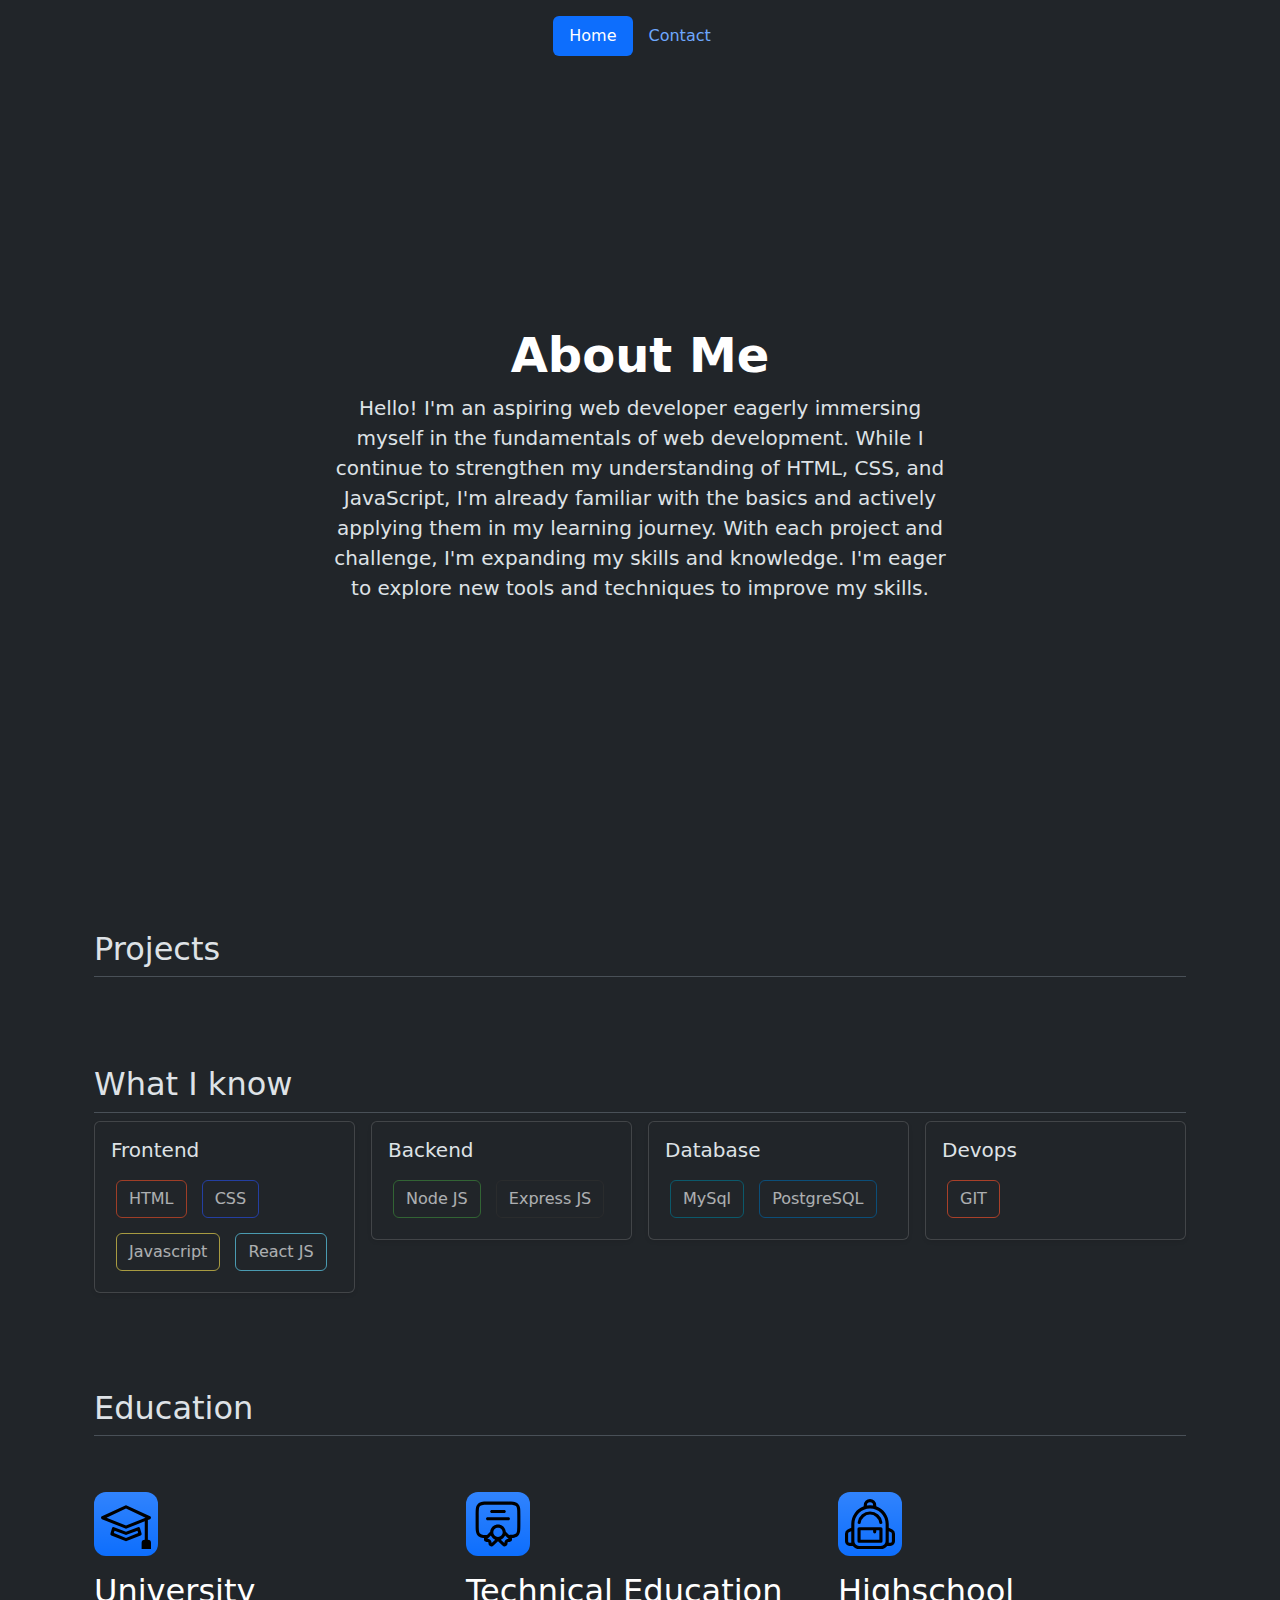
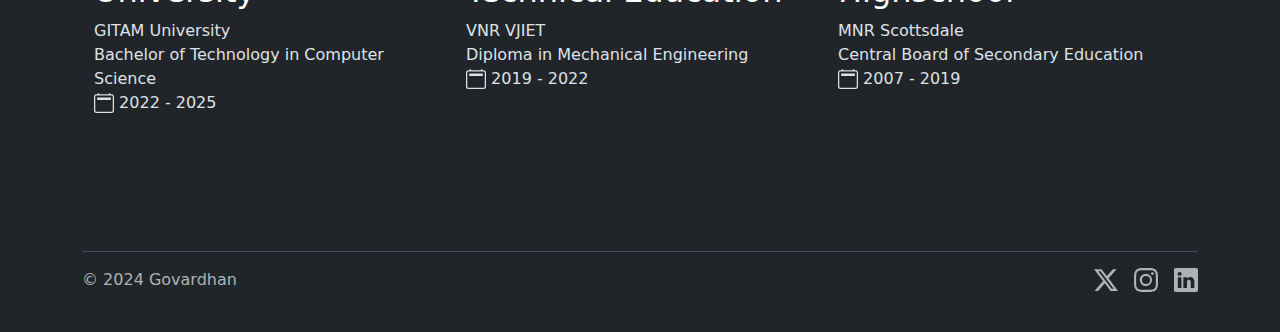
==== index.html @ 15a5557d "adding projects soon" ====
<!DOCTYPE html>
<html lang="en" data-bs-theme="dark">
  <head>
    <meta charset="UTF-8" />
    <meta name="viewport" content="width=device-width, initial-scale=1.0" />
    <title>My Resume</title>
    <link href="https://cdn.jsdelivr.net/npm/bootstrap@5.3.3/dist/css/bootstrap.min.css" rel="stylesheet" integrity="sha384-QWTKZyjpPEjISv5WaRU9OFeRpok6YctnYmDr5pNlyT2bRjXh0JMhjY6hW+ALEwIH" crossorigin="anonymous">
    <style>
      .hero{
        height: 90vh;
        display: flex;
        align-items: center;
        background-image: url(./Assets/images/try.webp);
        background-size: cover;
        /* opacity: 0.8; */
      }

      .feature-icon {
        width: 4rem;
        height: 4rem;
        border-radius: .75rem;
      }

      .icon-square {
        width: 3rem;
        height: 3rem;
        border-radius: .75rem;
      }

      .text-shadow-1 { text-shadow: 0 .125rem .25rem rgba(0, 0, 0, .25); }
      .text-shadow-2 { text-shadow: 0 .25rem .5rem rgba(0, 0, 0, .25); }
      .text-shadow-3 { text-shadow: 0 .5rem 1.5rem rgba(0, 0, 0, .25); }

      .card-cover {
        background-repeat: no-repeat;
        background-position: center center;
        background-size: cover;
      }

      .feature-icon-small {
        width: 3rem;
        height: 3rem;
      }

      .row{
        display: flex;
        flex-wrap: wrap;
        align-items: stretch;
      }

      @media (max-width : 480px) {
        .hero{
        height: 90vh;
        display: flex;
        align-items: center;
        background-image: url(./Assets/images/try.webp);
        background-size: cover;
        /* opacity: 0.8; */
      }
        
      }
    </style>
  </head>
  <body>

    <section>
      <div class="container">
        <header class="d-flex justify-content-center py-3">
          <ul class="nav nav-pills">
            <li class="nav-item"><a href="./index.html" class="nav-link active" aria-current="page">Home</a></li>
            <!-- <li class="nav-item"><a href="./public/more.html" class="nav-link">Know More About Me</a></li> -->
            <li class="nav-item"><a href="./public/contact.html" class="nav-link">Contact</a></li>
          </ul>
        </header>
      </div>
    </section>

    <section class="hero">
      <div class="px-4 py-5 my-5 text-center">
        <!-- <img class="d-block mx-auto mb-4" src="/docs/5.3/assets/brand/bootstrap-logo.svg" alt="" width="72" height="57"> -->
        <h1 class="display-5 fw-bold text-body-emphasis">About Me</h1>
        <div class="col-lg-6 mx-auto">
          <p class="lead mb-4">
            Hello! I'm an aspiring web developer eagerly immersing myself in the
            fundamentals of web development. While I continue to strengthen my
            understanding of HTML, CSS, and JavaScript, I'm already familiar with the
            basics and actively applying them in my learning journey. With each
            project and challenge, I'm expanding my skills and knowledge. I'm eager to
            explore new tools and techniques to improve my skills.
          </p>
          <!-- <div class="d-grid gap-2 d-sm-flex justify-content-sm-center">
            <button type="button" class="btn btn-primary btn-lg px-4 gap-3">Primary button</button>
            <button type="button" class="btn btn-outline-secondary btn-lg px-4">Secondary</button>
          </div> -->
        </div>
      </div>
    </section>
    
    <section>
      <div class="container px-4 py-5" id="featured-3">
        <h2 class="pb-2 border-bottom">Projects</h2>
        <div class="row row-cols-1 row-cols-sm-2 row-cols-md-4 g-3">


        </div>
      </div>
    </section>

    <section>
      <div class="container px-4 py-5" id="featured-3">
        <h2 class="pb-2 border-bottom">What I know</h2>
        <div class="row row-cols-1 row-cols-sm-2 row-cols-md-4 g-3">
          <div class="col">
            <div class="card shadow-sm">
              <div class="card-body">
                <h5 class="card-title">Frontend</h5>
                <button type="button" class="btn btn-secondary btn-outline-light" disabled data-bs-toggle="button" style="border-color: #e34c26; margin: 10px 5px 5px 5px;">HTML</button>
                <button type="button" class="btn btn-secondary btn-outline-light" disabled data-bs-toggle="button" style="border-color: #264de4; margin: 10px 5px 5px 5px;">CSS</button>
                <button type="button" class="btn btn-secondary btn-outline-light" disabled data-bs-toggle="button" style="border-color: #f0db4f; margin: 10px 5px 5px 5px;">Javascript</button>
                <button type="button" class="btn btn-secondary btn-outline-light" disabled data-bs-toggle="button" style="border-color: #61dafb; margin: 10px 5px 5px 5px;">React JS</button>

              </div>
            </div>
          </div>
          
          <div class="col">
            <div class="card shadow-sm">
              <div class="card-body">
                <h5 class="card-title">Backend</h5>
                <button type="button" class="btn btn-secondary btn-outline-light" disabled data-bs-toggle="button" style="border-color: #3c873a; margin: 10px 5px 5px 5px;">Node JS</button>
                <button type="button" class="btn btn-secondary btn-outline-light" disabled data-bs-toggle="button" style="border-color: #303030; margin: 10px 5px 5px 5px;">Express JS</button>
              </div>
            </div>
          </div>

          <div class="col">
            <div class="card shadow-sm">
              <div class="card-body">
                <h5 class="card-title">Database</h5>
                <button type="button" class="btn btn-secondary btn-outline-light" disabled data-bs-toggle="button" style="border-color: #00758f; margin: 10px 5px 5px 5px;">MySql</button>
                <button type="button" class="btn btn-secondary btn-outline-light" disabled data-bs-toggle="button" style="border-color: #0064a5; margin: 10px 5px 5px 5px;">PostgreSQL</button>
              </div>
            </div>
          </div>
          
          <div class="col">
            <div class="card shadow-sm">
              <div class="card-body">
                <h5 class="card-title">Devops</h5>
                <button type="button" class="btn btn-secondary btn-outline-light" disabled data-bs-toggle="button" style="border-color: #f34f29; margin: 10px 5px 5px 5px;">GIT</button>
              </div>
            </div>
          </div>

        </div>
      </div>
    </section>

    <section>
      <div class="container px-4 py-5" id="featured-3">
        <h2 class="pb-2 border-bottom">Education</h2>
        <div class="row g-4 py-5 row-cols-1 row-cols-lg-3">
          <div class="feature col">
            <div class="feature-icon d-inline-flex align-items-center justify-content-center text-bg-primary bg-gradient fs-2 mb-3">
              <img src="./Assets/images/university-cap.svg" alt="graduation cap image" height="50">
            </div>
            <h3 class="fs-2 text-body-emphasis">University</h3>
            <p>GITAM University<br>Bachelor of Technology in Computer Science<br>
              <svg xmlns="http://www.w3.org/2000/svg" width="20" height="20" fill="currentColor" class="bi bi-calendar2" viewBox="0 0 16 16">
                <path d="M3.5 0a.5.5 0 0 1 .5.5V1h8V.5a.5.5 0 0 1 1 0V1h1a2 2 0 0 1 2 2v11a2 2 0 0 1-2 2H2a2 2 0 0 1-2-2V3a2 2 0 0 1 2-2h1V.5a.5.5 0 0 1 .5-.5M2 2a1 1 0 0 0-1 1v11a1 1 0 0 0 1 1h12a1 1 0 0 0 1-1V3a1 1 0 0 0-1-1z"/>
                <path d="M2.5 4a.5.5 0 0 1 .5-.5h10a.5.5 0 0 1 .5.5v1a.5.5 0 0 1-.5.5H3a.5.5 0 0 1-.5-.5z"/>
              </svg>
              2022 - 2025</p>
          </div>
          <div class="feature col">
            <div class="feature-icon d-inline-flex align-items-center justify-content-center text-bg-primary bg-gradient fs-2 mb-3">
              <img src="./Assets/images/diploma-svgrepo-com.svg" alt="diploma image" height="50">
            </div>
            <h3 class="fs-2 text-body-emphasis">Technical Education</h3>
            <p>VNR VJIET<br>Diploma in Mechanical Engineering<br>
              <svg xmlns="http://www.w3.org/2000/svg" width="20" height="20" fill="currentColor" class="bi bi-calendar2" viewBox="0 0 16 16">
                <path d="M3.5 0a.5.5 0 0 1 .5.5V1h8V.5a.5.5 0 0 1 1 0V1h1a2 2 0 0 1 2 2v11a2 2 0 0 1-2 2H2a2 2 0 0 1-2-2V3a2 2 0 0 1 2-2h1V.5a.5.5 0 0 1 .5-.5M2 2a1 1 0 0 0-1 1v11a1 1 0 0 0 1 1h12a1 1 0 0 0 1-1V3a1 1 0 0 0-1-1z"/>
                <path d="M2.5 4a.5.5 0 0 1 .5-.5h10a.5.5 0 0 1 .5.5v1a.5.5 0 0 1-.5.5H3a.5.5 0 0 1-.5-.5z"/>
              </svg>
              2019 - 2022</p>
          </div>
          <div class="feature col">
            <div class="feature-icon d-inline-flex align-items-center justify-content-center text-bg-primary bg-gradient fs-2 mb-3">
              <img src="./Assets/images/backpack2.svg" alt="backpack image" height="50">
            </div>
            <h3 class="fs-2 text-body-emphasis">Highschool</h3>
            <p>MNR Scottsdale<br>Central Board of Secondary Education<br>
              <svg xmlns="http://www.w3.org/2000/svg" width="20" height="20" fill="currentColor" class="bi bi-calendar2" viewBox="0 0 16 16">
                <path d="M3.5 0a.5.5 0 0 1 .5.5V1h8V.5a.5.5 0 0 1 1 0V1h1a2 2 0 0 1 2 2v11a2 2 0 0 1-2 2H2a2 2 0 0 1-2-2V3a2 2 0 0 1 2-2h1V.5a.5.5 0 0 1 .5-.5M2 2a1 1 0 0 0-1 1v11a1 1 0 0 0 1 1h12a1 1 0 0 0 1-1V3a1 1 0 0 0-1-1z"/>
                <path d="M2.5 4a.5.5 0 0 1 .5-.5h10a.5.5 0 0 1 .5.5v1a.5.5 0 0 1-.5.5H3a.5.5 0 0 1-.5-.5z"/>
              </svg>
              2007 - 2019</p>
          </div>
        </div>
      </div>
    </section>

    <section>
      <div class="container">
        <footer class="d-flex flex-wrap justify-content-between align-items-center py-3 my-4 border-top">
          <div class="col-md-4 d-flex align-items-center">
            <span class="mb-3 mb-md-0 text-body-secondary">© 2024 Govardhan</span>
          </div>
      
          <ul class="nav col-md-4 justify-content-end list-unstyled d-flex">
            <li class="ms-3">
              <a class="text-body-secondary" href="https://twitter.com/Govardh16652574">
                <svg xmlns="http://www.w3.org/2000/svg" width="24" height="24" fill="currentColor" class="bi bi-twitter-x" viewBox="0 0 16 16">
                  <path d="M12.6.75h2.454l-5.36 6.142L16 15.25h-4.937l-3.867-5.07-4.425 5.07H.316l5.733-6.57L0 .75h5.063l3.495 4.633L12.601.75Zm-.86 13.028h1.36L4.323 2.145H2.865z"/>
                </svg>
              </a>
            </li>
            <li class="ms-3">
              <a class="text-body-secondary" href="https://www.instagram.com/govardhan_99515">
                <svg xmlns="http://www.w3.org/2000/svg" width="24" height="24" fill="currentColor" class="bi bi-instagram" viewBox="0 0 16 16">
                  <path d="M8 0C5.829 0 5.556.01 4.703.048 3.85.088 3.269.222 2.76.42a3.9 3.9 0 0 0-1.417.923A3.9 3.9 0 0 0 .42 2.76C.222 3.268.087 3.85.048 4.7.01 5.555 0 5.827 0 8.001c0 2.172.01 2.444.048 3.297.04.852.174 1.433.372 1.942.205.526.478.972.923 1.417.444.445.89.719 1.416.923.51.198 1.09.333 1.942.372C5.555 15.99 5.827 16 8 16s2.444-.01 3.298-.048c.851-.04 1.434-.174 1.943-.372a3.9 3.9 0 0 0 1.416-.923c.445-.445.718-.891.923-1.417.197-.509.332-1.09.372-1.942C15.99 10.445 16 10.173 16 8s-.01-2.445-.048-3.299c-.04-.851-.175-1.433-.372-1.941a3.9 3.9 0 0 0-.923-1.417A3.9 3.9 0 0 0 13.24.42c-.51-.198-1.092-.333-1.943-.372C10.443.01 10.172 0 7.998 0zm-.717 1.442h.718c2.136 0 2.389.007 3.232.046.78.035 1.204.166 1.486.275.373.145.64.319.92.599s.453.546.598.92c.11.281.24.705.275 1.485.039.843.047 1.096.047 3.231s-.008 2.389-.047 3.232c-.035.78-.166 1.203-.275 1.485a2.5 2.5 0 0 1-.599.919c-.28.28-.546.453-.92.598-.28.11-.704.24-1.485.276-.843.038-1.096.047-3.232.047s-2.39-.009-3.233-.047c-.78-.036-1.203-.166-1.485-.276a2.5 2.5 0 0 1-.92-.598 2.5 2.5 0 0 1-.6-.92c-.109-.281-.24-.705-.275-1.485-.038-.843-.046-1.096-.046-3.233s.008-2.388.046-3.231c.036-.78.166-1.204.276-1.486.145-.373.319-.64.599-.92s.546-.453.92-.598c.282-.11.705-.24 1.485-.276.738-.034 1.024-.044 2.515-.045zm4.988 1.328a.96.96 0 1 0 0 1.92.96.96 0 0 0 0-1.92m-4.27 1.122a4.109 4.109 0 1 0 0 8.217 4.109 4.109 0 0 0 0-8.217m0 1.441a2.667 2.667 0 1 1 0 5.334 2.667 2.667 0 0 1 0-5.334"/>
                </svg>
              </a>
            </li>
            <li class="ms-3">
              <a class="text-body-secondary" href="https://www.linkedin.com/in/govardhan-annabathula-69330a257/">
                <svg xmlns="http://www.w3.org/2000/svg" width="24" height="24" fill="currentColor" class="bi bi-linkedin" viewBox="0 0 16 16">
                  <path d="M0 1.146C0 .513.526 0 1.175 0h13.65C15.474 0 16 .513 16 1.146v13.708c0 .633-.526 1.146-1.175 1.146H1.175C.526 16 0 15.487 0 14.854zm4.943 12.248V6.169H2.542v7.225zm-1.2-8.212c.837 0 1.358-.554 1.358-1.248-.015-.709-.52-1.248-1.342-1.248S2.4 3.226 2.4 3.934c0 .694.521 1.248 1.327 1.248zm4.908 8.212V9.359c0-.216.016-.432.08-.586.173-.431.568-.878 1.232-.878.869 0 1.216.662 1.216 1.634v3.865h2.401V9.25c0-2.22-1.184-3.252-2.764-3.252-1.274 0-1.845.7-2.165 1.193v.025h-.016l.016-.025V6.169h-2.4c.03.678 0 7.225 0 7.225z"/>
                </svg>
              </a>
            </li>
          </ul>
        </footer>
      </div>
    </section>
    
    <script src="https://cdn.jsdelivr.net/npm/bootstrap@5.3.3/dist/js/bootstrap.bundle.min.js" integrity="sha384-YvpcrYf0tY3lHB60NNkmXc5s9fDVZLESaAA55NDzOxhy9GkcIdslK1eN7N6jIeHz" crossorigin="anonymous"></script>
  </body>
</html>
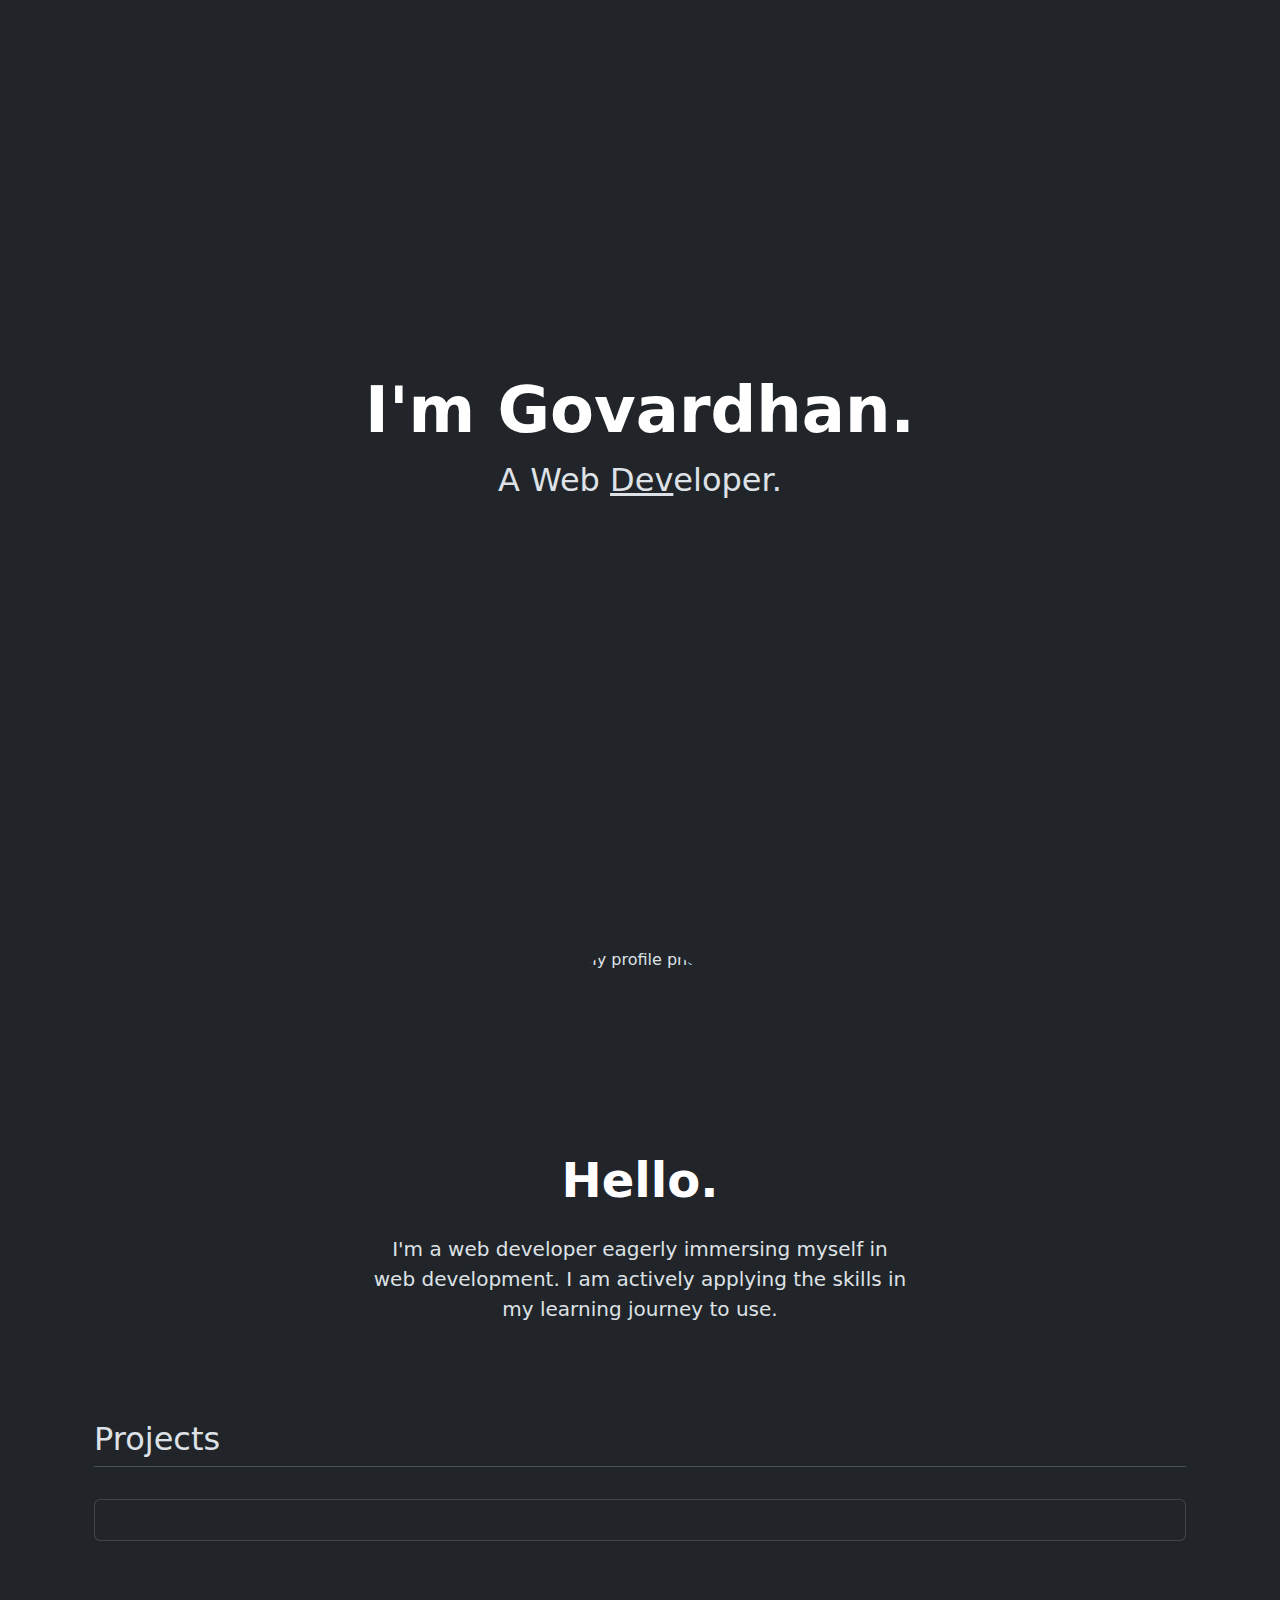
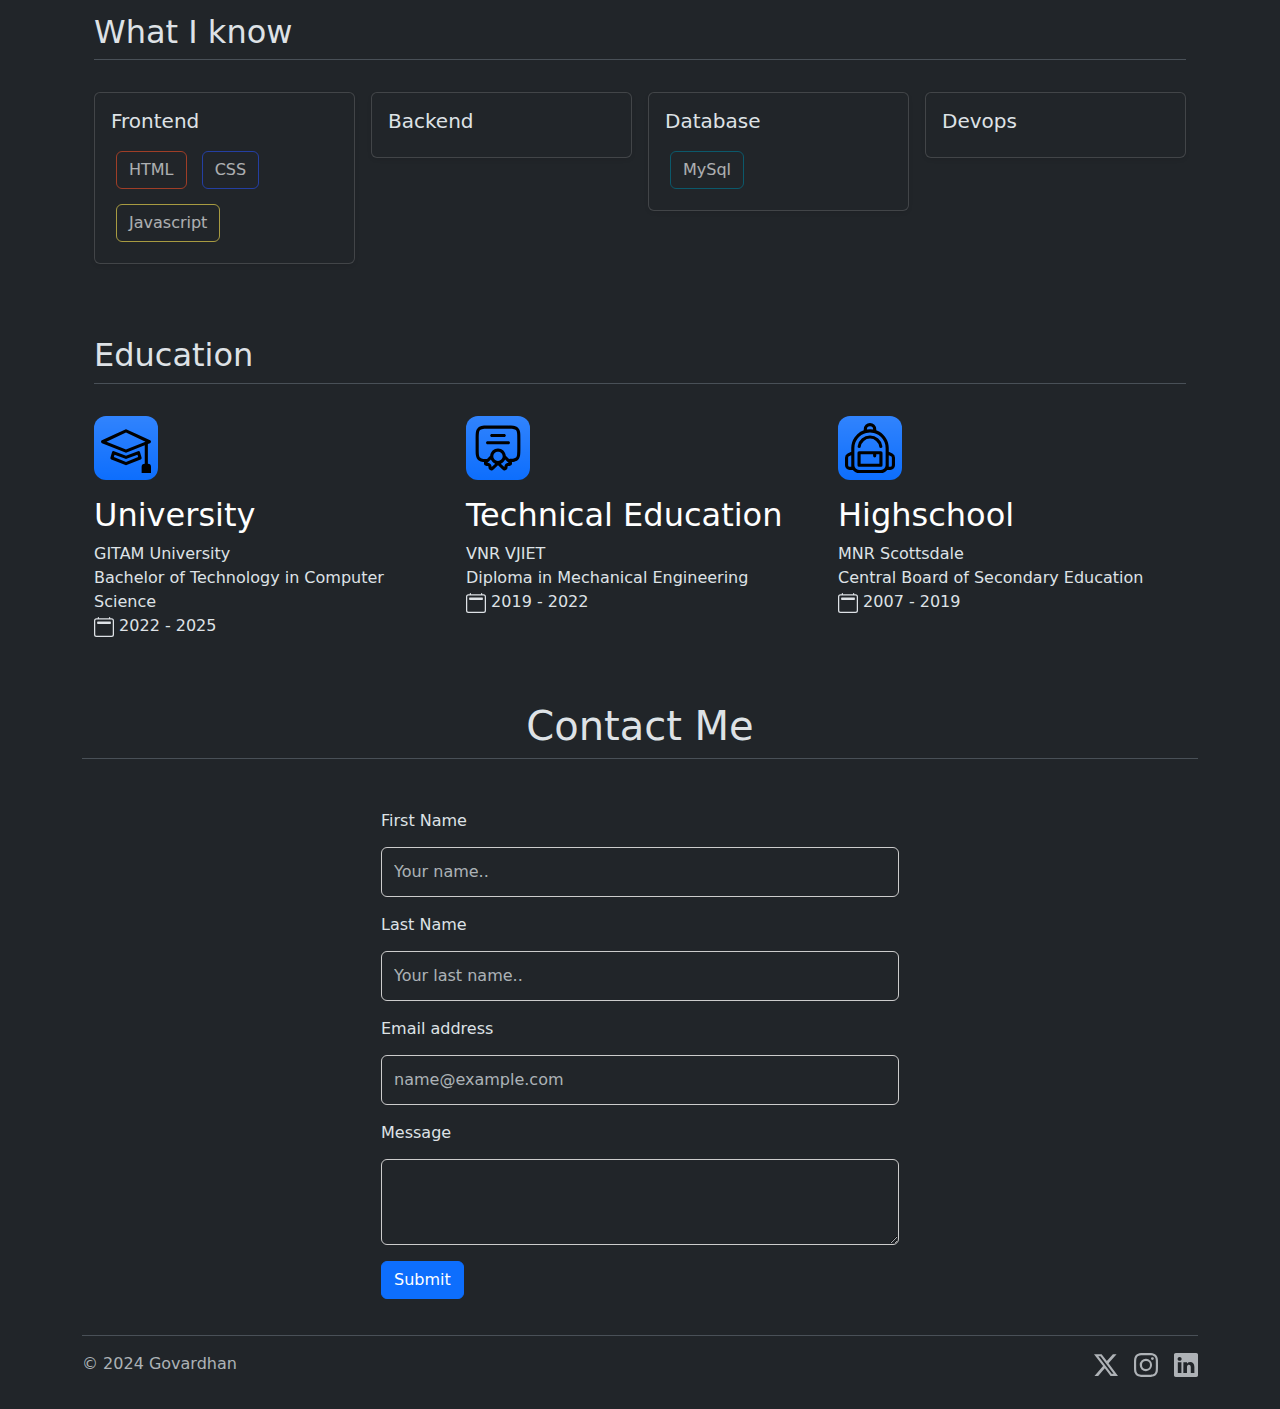
==== commit d1013f45: "minor changes" ====
--- a/index.html
+++ b/index.html
@@ -3,12 +3,13 @@
   <head>
     <meta charset="UTF-8" />
     <meta name="viewport" content="width=device-width, initial-scale=1.0" />
-    <title>My Resume</title>
+    <title>My Portfolio</title>
     <link href="https://cdn.jsdelivr.net/npm/bootstrap@5.3.3/dist/css/bootstrap.min.css" rel="stylesheet" integrity="sha384-QWTKZyjpPEjISv5WaRU9OFeRpok6YctnYmDr5pNlyT2bRjXh0JMhjY6hW+ALEwIH" crossorigin="anonymous">
     <style>
       .hero{
-        height: 90vh;
+        height: 100vh;
         display: flex;
+        justify-content: center;
         align-items: center;
         background-image: url(./Assets/images/try.webp);
         background-size: cover;
@@ -48,46 +49,64 @@
         align-items: stretch;
       }
 
-      @media (max-width : 480px) {
+      /* Style inputs */
+      input[type=text], input[type=email], select, textarea {
+        width: 100%;
+        padding: 12px;
+        border: 1px solid #ccc;
+        margin-top: 6px;
+        margin-bottom: 16px;
+        resize: vertical;
+      }
+
+      /* Create two columns that float next to eachother */
+      .column {
+        float: left;
+        width: 50%;
+        margin-top: 6px;
+        padding: 20px;
+      }
+
+      @media (max-width : 600px) {
+
         .hero{
-        height: 90vh;
-        display: flex;
-        align-items: center;
-        background-image: url(./Assets/images/try.webp);
-        background-size: cover;
-        /* opacity: 0.8; */
-      }
+          height: 100vh;
+          display: flex;
+          align-items: center;
+          background-image: url(./Assets/images/try.webp);
+          background-size: cover;
+          /* opacity: 0.8; */
+        }
+
+        .column {
+          width: 100%;
+          margin-top: 0;
+        }
         
       }
+
     </style>
   </head>
   <body>
-
-    <section>
+    
+    <!-- <section>
       <div class="container">
         <header class="d-flex justify-content-center py-3">
           <ul class="nav nav-pills">
             <li class="nav-item"><a href="./index.html" class="nav-link active" aria-current="page">Home</a></li>
-            <!-- <li class="nav-item"><a href="./public/more.html" class="nav-link">Know More About Me</a></li> -->
+            <li class="nav-item"><a href="./public/more.html" class="nav-link">Know More About Me</a></li>
             <li class="nav-item"><a href="./public/contact.html" class="nav-link">Contact</a></li>
           </ul>
         </header>
       </div>
-    </section>
+    </section> -->
 
     <section class="hero">
       <div class="px-4 py-5 my-5 text-center">
         <!-- <img class="d-block mx-auto mb-4" src="/docs/5.3/assets/brand/bootstrap-logo.svg" alt="" width="72" height="57"> -->
-        <h1 class="display-5 fw-bold text-body-emphasis">About Me</h1>
-        <div class="col-lg-6 mx-auto">
-          <p class="lead mb-4">
-            Hello! I'm an aspiring web developer eagerly immersing myself in the
-            fundamentals of web development. While I continue to strengthen my
-            understanding of HTML, CSS, and JavaScript, I'm already familiar with the
-            basics and actively applying them in my learning journey. With each
-            project and challenge, I'm expanding my skills and knowledge. I'm eager to
-            explore new tools and techniques to improve my skills.
-          </p>
+        <h1 class="display-5 fw-bold text-body-emphasis" style="font-size: 4rem;">I'm Govardhan.</h1>
+        <div class="col-lg-6 mx-auto" style="width: fit-content;">
+          <p class="lead mb-4" style="font-size: 2rem;"><b>A Web <u>Dev</u>eloper.</b></p>
           <!-- <div class="d-grid gap-2 d-sm-flex justify-content-sm-center">
             <button type="button" class="btn btn-primary btn-lg px-4 gap-3">Primary button</button>
             <button type="button" class="btn btn-outline-secondary btn-lg px-4">Secondary</button>
@@ -95,21 +114,40 @@
         </div>
       </div>
     </section>
+
+    <section>
+      <div class="container">
+        <div class="px-4 py-5 my-0 text-center">
+          <img class="d-block mx-auto mb-4" src="./Assets/images/my-photo.jpg" alt="My profile photo" width="180" height="180" style="border-radius: 50%;">
+          <h1 class="display-5 fw-bold text-body-emphasis mb-4">Hello.</h1>
+          <div class="col-lg-6 mx-auto">
+            <p class="lead mb-4">
+              I'm a web developer eagerly immersing myself in web development. I am actively applying the skills in my learning journey to use.
+            </p>
+          </div>
+        </div>
+      </div>
+    </section>
     
     <section>
-      <div class="container px-4 py-5" id="featured-3">
+      <div class="container px-4 py-4" id="featured-3">
         <h2 class="pb-2 border-bottom">Projects</h2>
-        <div class="row row-cols-1 row-cols-sm-2 row-cols-md-4 g-3">
-
-
-        </div>
-      </div>
-    </section>
-
-    <section>
-      <div class="container px-4 py-5" id="featured-3">
+        <div class="row row-cols-1 row-cols-sm-1 row-cols-md-1 g-3 py-4"> <!-- change the numbers as per the below one -->
+          <div class="col">
+            <div class="card shadow-sm">
+              <div class="card-body">
+                <h5 class="card-title"></h5>
+              </div>
+            </div>
+          </div>
+        </div>
+      </div>
+    </section>
+
+    <section>
+      <div class="container px-4 py-4" id="featured-3">
         <h2 class="pb-2 border-bottom">What I know</h2>
-        <div class="row row-cols-1 row-cols-sm-2 row-cols-md-4 g-3">
+        <div class="row row-cols-1 row-cols-sm-2 row-cols-md-4 g-3 py-4">
           <div class="col">
             <div class="card shadow-sm">
               <div class="card-body">
@@ -117,7 +155,7 @@
                 <button type="button" class="btn btn-secondary btn-outline-light" disabled data-bs-toggle="button" style="border-color: #e34c26; margin: 10px 5px 5px 5px;">HTML</button>
                 <button type="button" class="btn btn-secondary btn-outline-light" disabled data-bs-toggle="button" style="border-color: #264de4; margin: 10px 5px 5px 5px;">CSS</button>
                 <button type="button" class="btn btn-secondary btn-outline-light" disabled data-bs-toggle="button" style="border-color: #f0db4f; margin: 10px 5px 5px 5px;">Javascript</button>
-                <button type="button" class="btn btn-secondary btn-outline-light" disabled data-bs-toggle="button" style="border-color: #61dafb; margin: 10px 5px 5px 5px;">React JS</button>
+                <!-- <button type="button" class="btn btn-secondary btn-outline-light" disabled data-bs-toggle="button" style="border-color: #61dafb; margin: 10px 5px 5px 5px;">React JS</button> -->
 
               </div>
             </div>
@@ -127,8 +165,8 @@
             <div class="card shadow-sm">
               <div class="card-body">
                 <h5 class="card-title">Backend</h5>
-                <button type="button" class="btn btn-secondary btn-outline-light" disabled data-bs-toggle="button" style="border-color: #3c873a; margin: 10px 5px 5px 5px;">Node JS</button>
-                <button type="button" class="btn btn-secondary btn-outline-light" disabled data-bs-toggle="button" style="border-color: #303030; margin: 10px 5px 5px 5px;">Express JS</button>
+                <!-- <button type="button" class="btn btn-secondary btn-outline-light" disabled data-bs-toggle="button" style="border-color: #3c873a; margin: 10px 5px 5px 5px;">Node JS</button>
+                <button type="button" class="btn btn-secondary btn-outline-light" disabled data-bs-toggle="button" style="border-color: #303030; margin: 10px 5px 5px 5px;">Express JS</button> -->
               </div>
             </div>
           </div>
@@ -138,7 +176,7 @@
               <div class="card-body">
                 <h5 class="card-title">Database</h5>
                 <button type="button" class="btn btn-secondary btn-outline-light" disabled data-bs-toggle="button" style="border-color: #00758f; margin: 10px 5px 5px 5px;">MySql</button>
-                <button type="button" class="btn btn-secondary btn-outline-light" disabled data-bs-toggle="button" style="border-color: #0064a5; margin: 10px 5px 5px 5px;">PostgreSQL</button>
+                <!-- <button type="button" class="btn btn-secondary btn-outline-light" disabled data-bs-toggle="button" style="border-color: #0064a5; margin: 10px 5px 5px 5px;">PostgreSQL</button> -->
               </div>
             </div>
           </div>
@@ -147,19 +185,19 @@
             <div class="card shadow-sm">
               <div class="card-body">
                 <h5 class="card-title">Devops</h5>
-                <button type="button" class="btn btn-secondary btn-outline-light" disabled data-bs-toggle="button" style="border-color: #f34f29; margin: 10px 5px 5px 5px;">GIT</button>
-              </div>
-            </div>
-          </div>
-
-        </div>
-      </div>
-    </section>
-
-    <section>
-      <div class="container px-4 py-5" id="featured-3">
+                <!-- <button type="button" class="btn btn-secondary btn-outline-light" disabled data-bs-toggle="button" style="border-color: #f34f29; margin: 10px 5px 5px 5px;">GIT</button> -->
+              </div>
+            </div>
+          </div>
+
+        </div>
+      </div>
+    </section>
+
+    <section>
+      <div class="container px-4 py-4" id="featured-3">
         <h2 class="pb-2 border-bottom">Education</h2>
-        <div class="row g-4 py-5 row-cols-1 row-cols-lg-3">
+        <div class="row g-4 py-4 row-cols-1 row-cols-lg-3">
           <div class="feature col">
             <div class="feature-icon d-inline-flex align-items-center justify-content-center text-bg-primary bg-gradient fs-2 mb-3">
               <img src="./Assets/images/university-cap.svg" alt="graduation cap image" height="50">
@@ -202,7 +240,42 @@
 
     <section>
       <div class="container">
-        <footer class="d-flex flex-wrap justify-content-between align-items-center py-3 my-4 border-top">
+        <div style="text-align:center">
+          <h1 class="pb-2 border-bottom">Contact Me</h1>
+          <!-- <p>Swing by for a cup of coffee, or leave us a message:</p> -->
+        </div>
+        <div class="d-flex justify-content-center py-3">
+          <!-- <div class="column">
+            <img src="/w3images/map.jpg" style="width:100%">
+          </div> -->
+          <div class="column">
+            <form action="#">
+              <div class="mb-3">
+                <label for="exampleFormControlInput1" class="form-label">First Name</label>
+                <input type="text" class="form-control" id="exampleFormControlInput1" placeholder="Your name..">
+              </div>
+              <div class="mb-3">
+                <label for="exampleFormControlInput1" class="form-label">Last Name</label>
+                <input type="text" class="form-control" id="exampleFormControlInput1" placeholder="Your last name..">
+              </div>
+              <div class="mb-3">
+                <label for="exampleFormControlInput1" class="form-label">Email address</label>
+                <input type="email" class="form-control" id="exampleFormControlInput1" placeholder="name@example.com">
+              </div>
+              <div class="mb-3">
+                <label for="exampleFormControlTextarea1" class="form-label">Message</label>
+                <textarea class="form-control" id="exampleFormControlTextarea1" rows="3" style="border: 1px solid #ccc;"></textarea>
+              </div>
+              <button type="submit" class="btn btn-primary">Submit</button>
+            </form>
+          </div>
+        </div>
+      </div>
+    </section>
+
+    <section>
+      <div class="container">
+        <footer class="d-flex flex-wrap justify-content-between align-items-center py-3 mb-3 border-top">
           <div class="col-md-4 d-flex align-items-center">
             <span class="mb-3 mb-md-0 text-body-secondary">© 2024 Govardhan</span>
           </div>
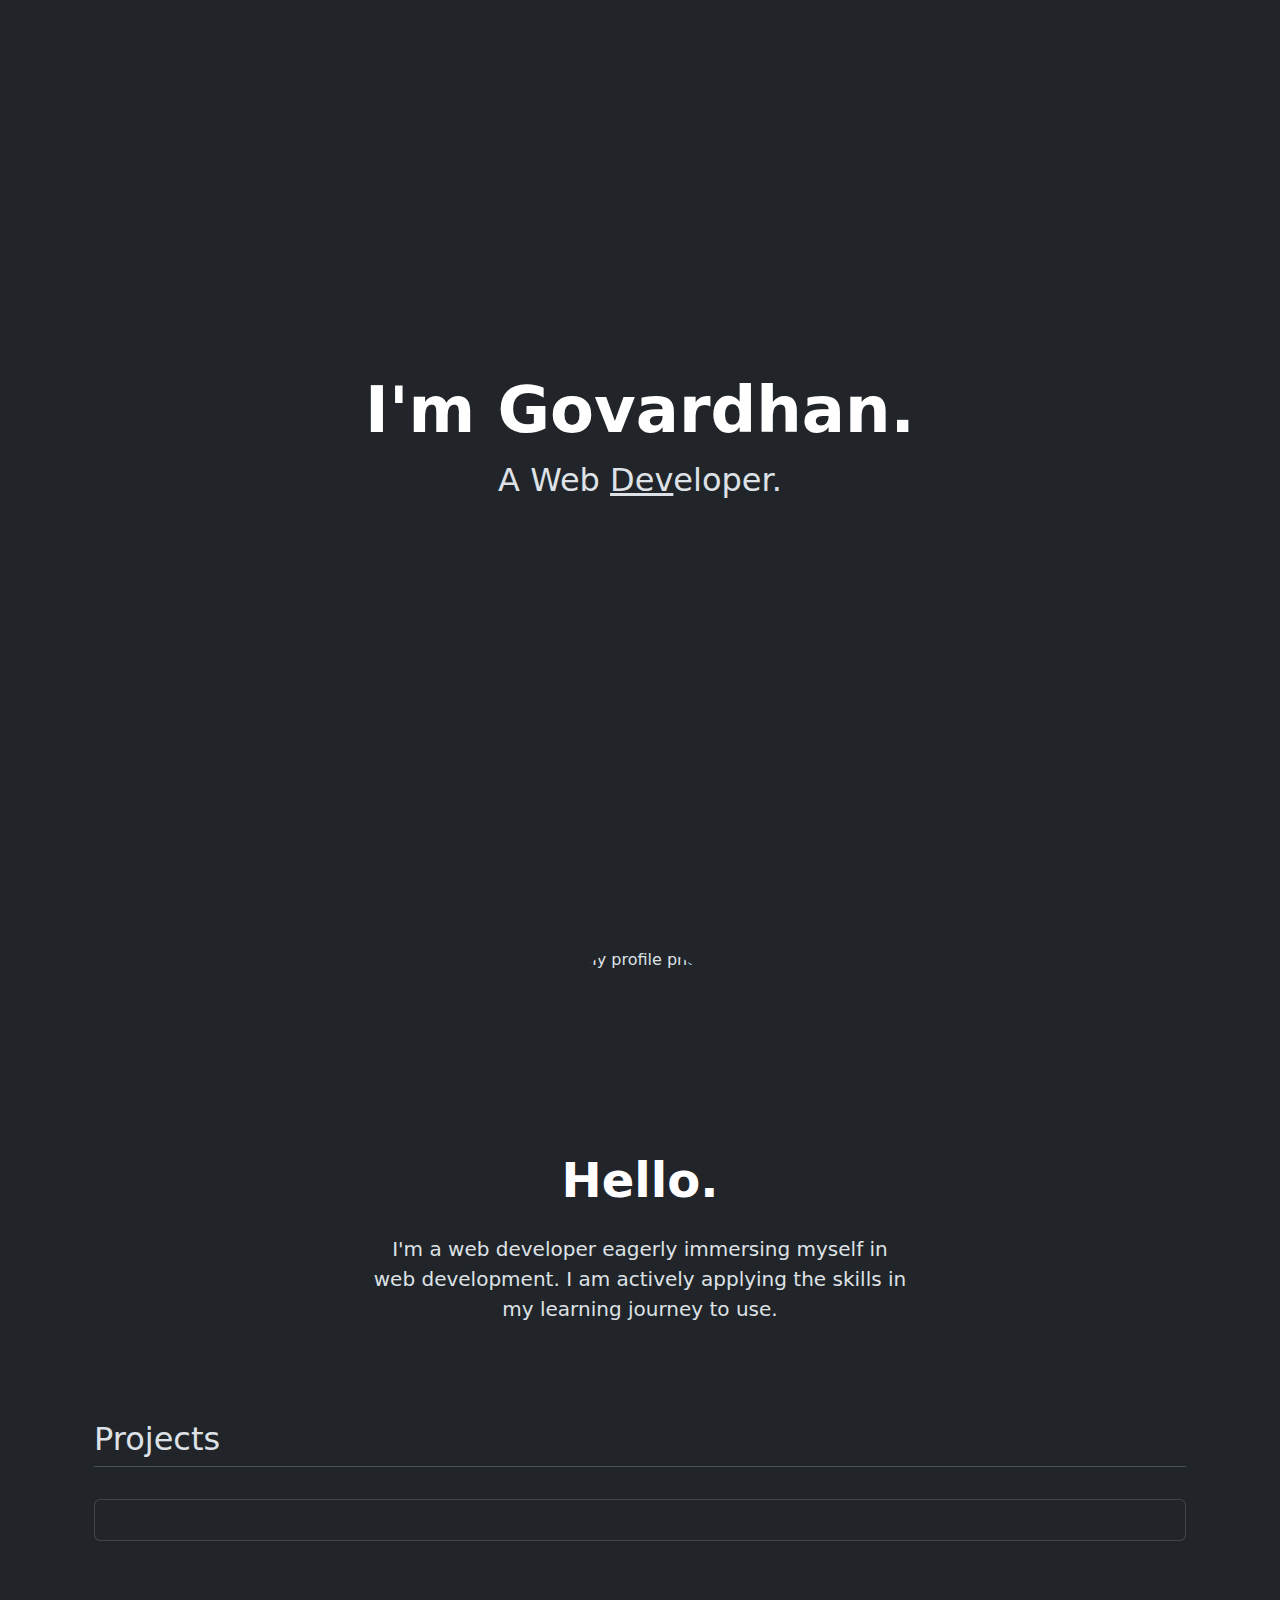
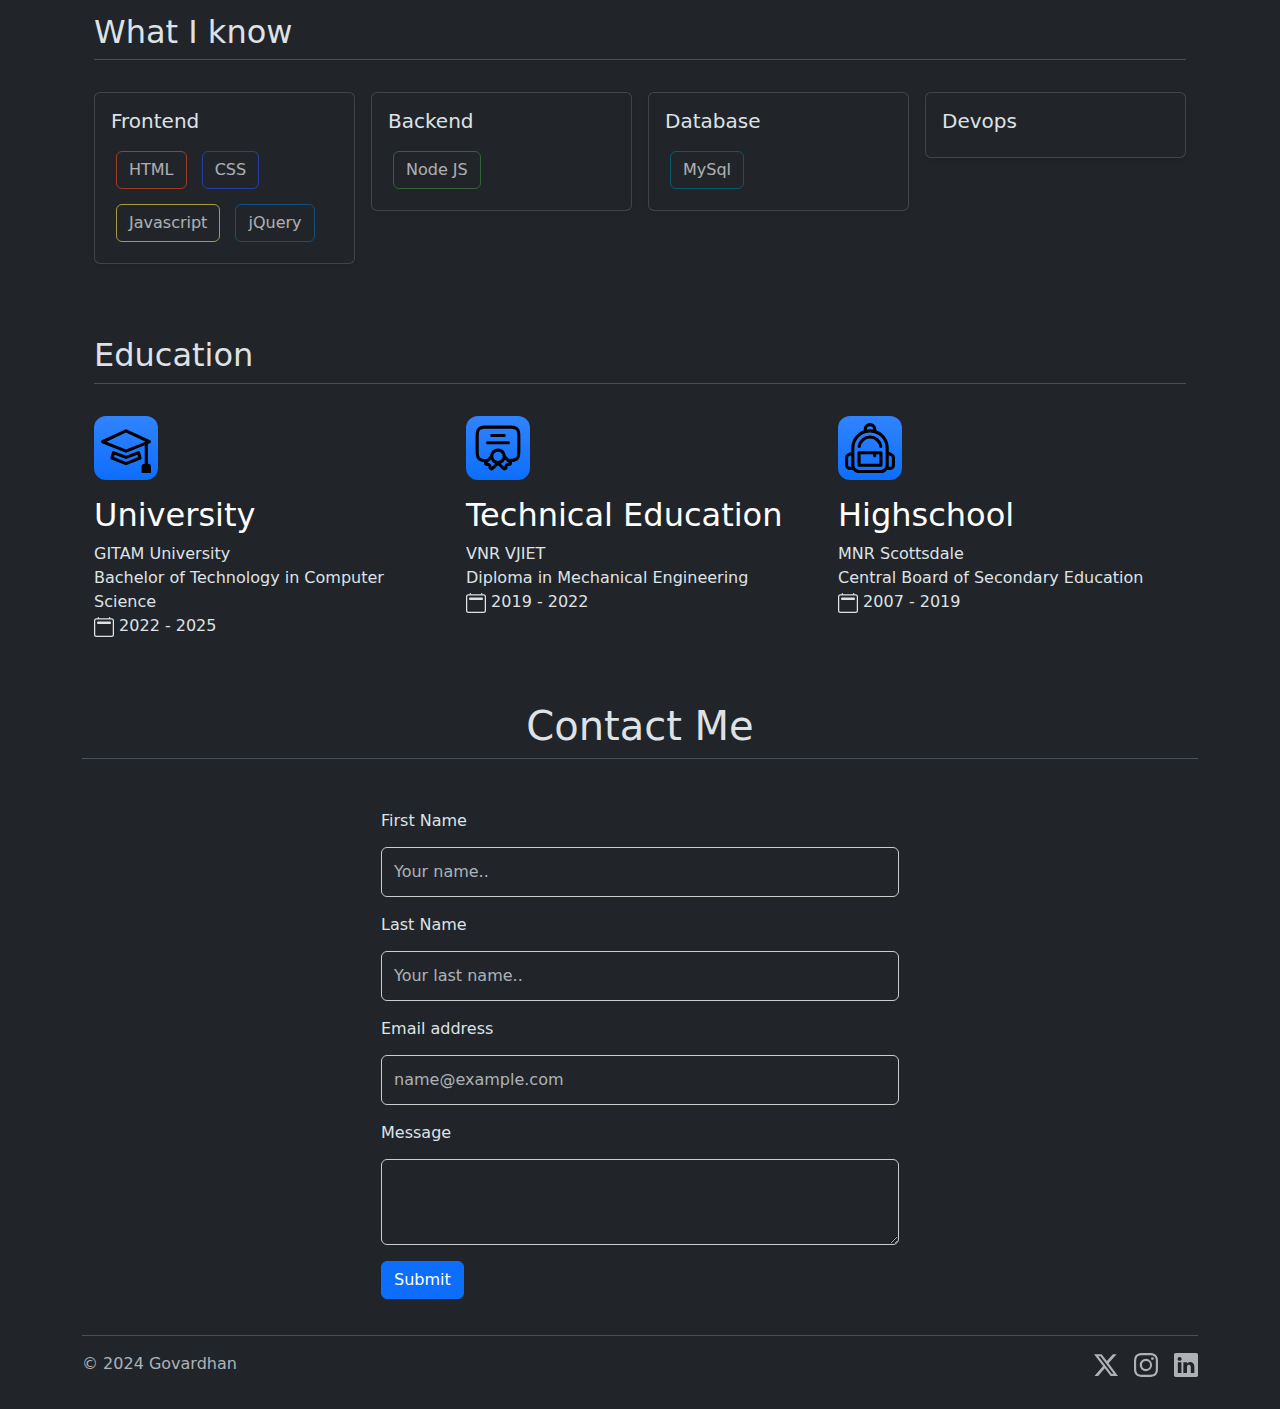
==== commit 1c239883: "added new skills" ====
--- a/index.html
+++ b/index.html
@@ -90,27 +90,14 @@
   <body>
     
     <!-- <section>
-      <div class="container">
-        <header class="d-flex justify-content-center py-3">
-          <ul class="nav nav-pills">
-            <li class="nav-item"><a href="./index.html" class="nav-link active" aria-current="page">Home</a></li>
-            <li class="nav-item"><a href="./public/more.html" class="nav-link">Know More About Me</a></li>
-            <li class="nav-item"><a href="./public/contact.html" class="nav-link">Contact</a></li>
-          </ul>
-        </header>
-      </div>
+      header
     </section> -->
 
     <section class="hero">
       <div class="px-4 py-5 my-5 text-center">
-        <!-- <img class="d-block mx-auto mb-4" src="/docs/5.3/assets/brand/bootstrap-logo.svg" alt="" width="72" height="57"> -->
         <h1 class="display-5 fw-bold text-body-emphasis" style="font-size: 4rem;">I'm Govardhan.</h1>
         <div class="col-lg-6 mx-auto" style="width: fit-content;">
           <p class="lead mb-4" style="font-size: 2rem;"><b>A Web <u>Dev</u>eloper.</b></p>
-          <!-- <div class="d-grid gap-2 d-sm-flex justify-content-sm-center">
-            <button type="button" class="btn btn-primary btn-lg px-4 gap-3">Primary button</button>
-            <button type="button" class="btn btn-outline-secondary btn-lg px-4">Secondary</button>
-          </div> -->
         </div>
       </div>
     </section>
@@ -155,7 +142,8 @@
                 <button type="button" class="btn btn-secondary btn-outline-light" disabled data-bs-toggle="button" style="border-color: #e34c26; margin: 10px 5px 5px 5px;">HTML</button>
                 <button type="button" class="btn btn-secondary btn-outline-light" disabled data-bs-toggle="button" style="border-color: #264de4; margin: 10px 5px 5px 5px;">CSS</button>
                 <button type="button" class="btn btn-secondary btn-outline-light" disabled data-bs-toggle="button" style="border-color: #f0db4f; margin: 10px 5px 5px 5px;">Javascript</button>
-                <!-- <button type="button" class="btn btn-secondary btn-outline-light" disabled data-bs-toggle="button" style="border-color: #61dafb; margin: 10px 5px 5px 5px;">React JS</button> -->
+                <button type="button" class="btn btn-secondary btn-outline-light" disabled data-bs-toggle="button" style="border-color: #0769AD; margin: 10px 5px 5px 5px;">jQuery</button>
+                <!-- <button type="button" class="btn btn-secondary btn-outline-light" disabled data-bs-toggle="button" style="border-color: #61dafb; margin: 10px 5px 5px 5px;">React JS</button> enable after completion of udemy course -->
 
               </div>
             </div>
@@ -165,8 +153,8 @@
             <div class="card shadow-sm">
               <div class="card-body">
                 <h5 class="card-title">Backend</h5>
-                <!-- <button type="button" class="btn btn-secondary btn-outline-light" disabled data-bs-toggle="button" style="border-color: #3c873a; margin: 10px 5px 5px 5px;">Node JS</button>
-                <button type="button" class="btn btn-secondary btn-outline-light" disabled data-bs-toggle="button" style="border-color: #303030; margin: 10px 5px 5px 5px;">Express JS</button> -->
+                <button type="button" class="btn btn-secondary btn-outline-light" disabled data-bs-toggle="button" style="border-color: #3c873a; margin: 10px 5px 5px 5px;">Node JS</button>
+                <!-- <button type="button" class="btn btn-secondary btn-outline-light" disabled data-bs-toggle="button" style="border-color: #303030; margin: 10px 5px 5px 5px;">Express JS</button> enable after completion of udemy course -->
               </div>
             </div>
           </div>
@@ -176,7 +164,7 @@
               <div class="card-body">
                 <h5 class="card-title">Database</h5>
                 <button type="button" class="btn btn-secondary btn-outline-light" disabled data-bs-toggle="button" style="border-color: #00758f; margin: 10px 5px 5px 5px;">MySql</button>
-                <!-- <button type="button" class="btn btn-secondary btn-outline-light" disabled data-bs-toggle="button" style="border-color: #0064a5; margin: 10px 5px 5px 5px;">PostgreSQL</button> -->
+                <!-- <button type="button" class="btn btn-secondary btn-outline-light" disabled data-bs-toggle="button" style="border-color: #0064a5; margin: 10px 5px 5px 5px;">PostgreSQL</button> enable after completion of udemy course -->
               </div>
             </div>
           </div>
@@ -185,7 +173,7 @@
             <div class="card shadow-sm">
               <div class="card-body">
                 <h5 class="card-title">Devops</h5>
-                <!-- <button type="button" class="btn btn-secondary btn-outline-light" disabled data-bs-toggle="button" style="border-color: #f34f29; margin: 10px 5px 5px 5px;">GIT</button> -->
+                <!-- <button type="button" class="btn btn-secondary btn-outline-light" disabled data-bs-toggle="button" style="border-color: #f34f29; margin: 10px 5px 5px 5px;">GIT</button> enable after completion of udemy course -->
               </div>
             </div>
           </div>
@@ -242,12 +230,8 @@
       <div class="container">
         <div style="text-align:center">
           <h1 class="pb-2 border-bottom">Contact Me</h1>
-          <!-- <p>Swing by for a cup of coffee, or leave us a message:</p> -->
         </div>
         <div class="d-flex justify-content-center py-3">
-          <!-- <div class="column">
-            <img src="/w3images/map.jpg" style="width:100%">
-          </div> -->
           <div class="column">
             <form action="#">
               <div class="mb-3">
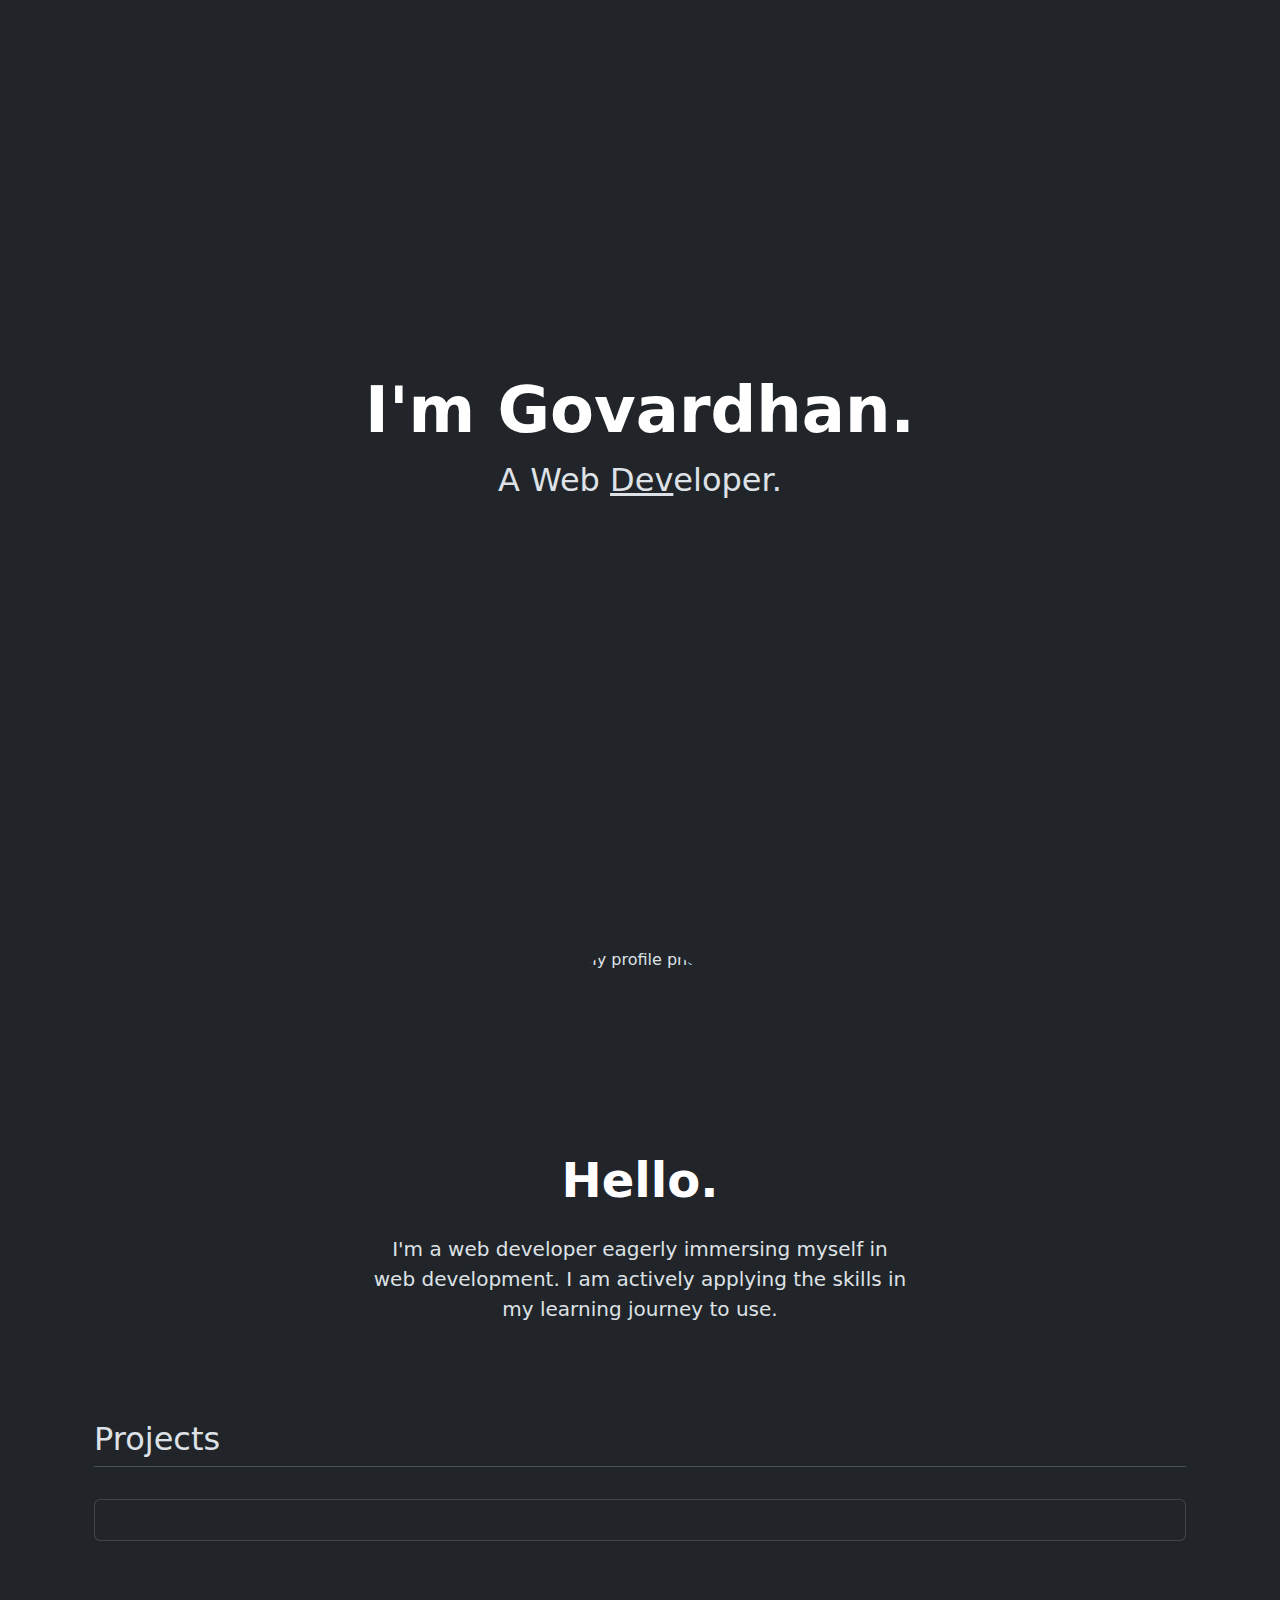
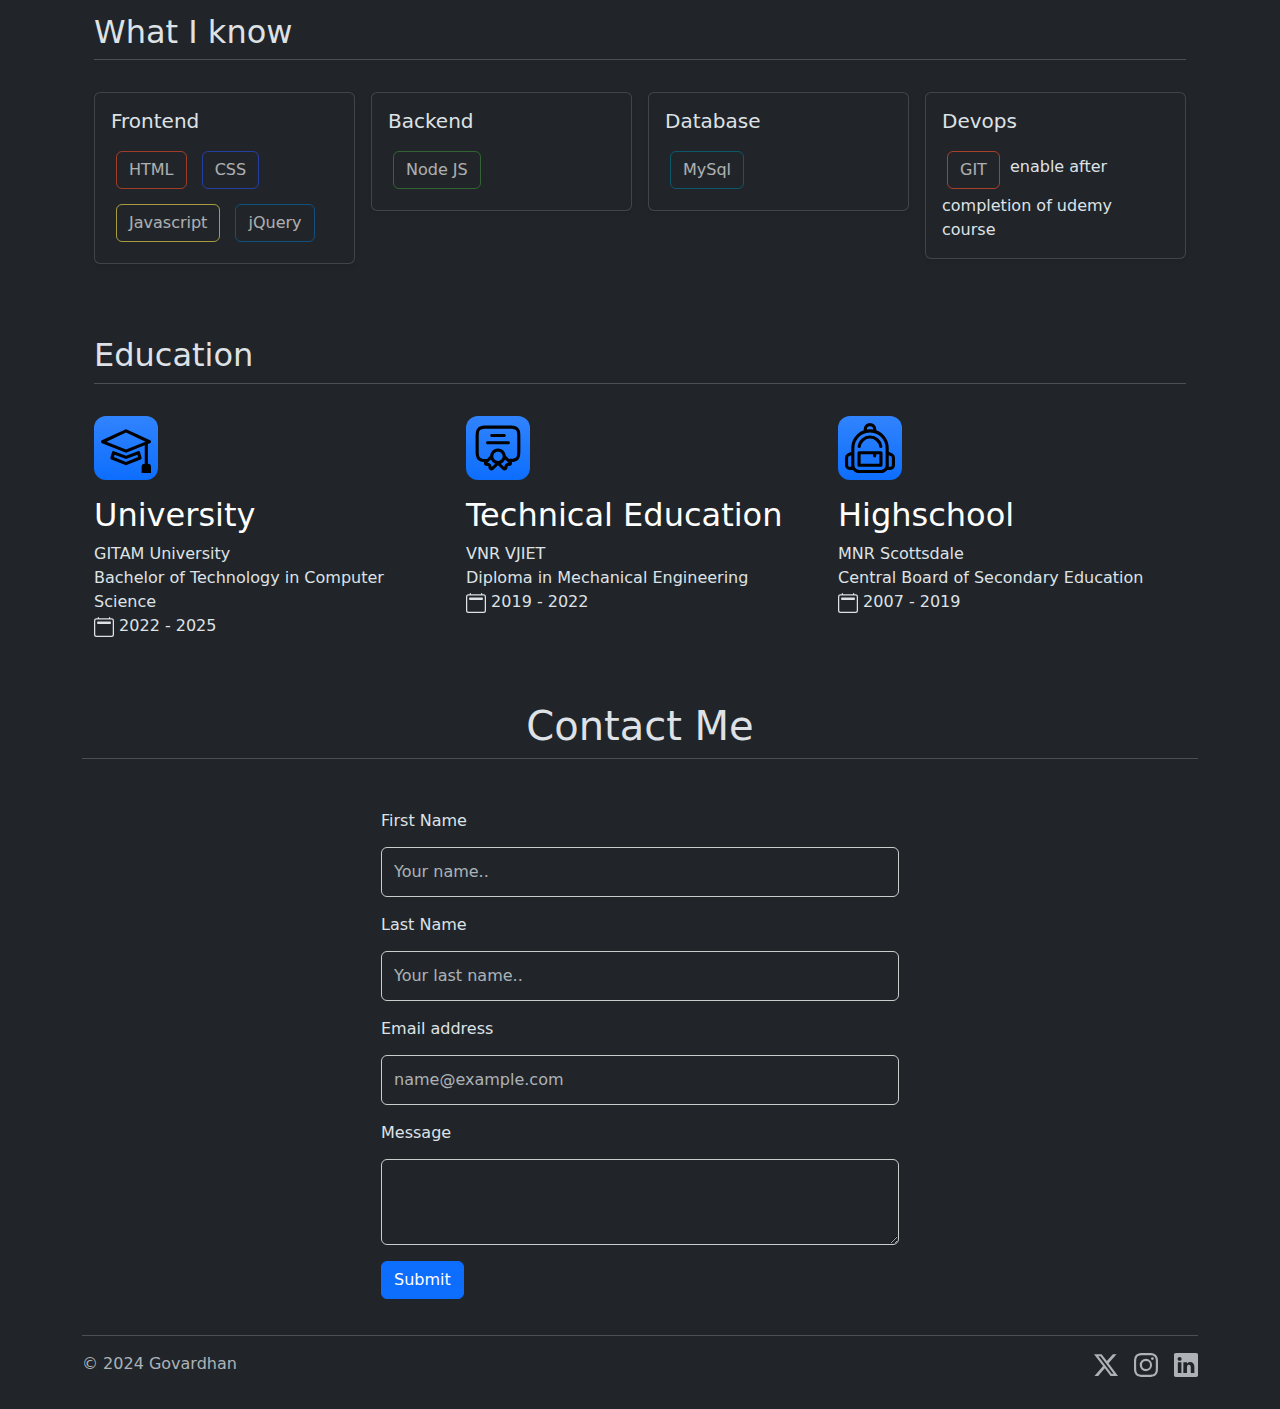
==== commit 2294586f: "added git as a learned skill" ====
--- a/index.html
+++ b/index.html
@@ -173,7 +173,7 @@
             <div class="card shadow-sm">
               <div class="card-body">
                 <h5 class="card-title">Devops</h5>
-                <!-- <button type="button" class="btn btn-secondary btn-outline-light" disabled data-bs-toggle="button" style="border-color: #f34f29; margin: 10px 5px 5px 5px;">GIT</button> enable after completion of udemy course -->
+                <button type="button" class="btn btn-secondary btn-outline-light" disabled data-bs-toggle="button" style="border-color: #f34f29; margin: 10px 5px 5px 5px;">GIT</button> enable after completion of udemy course
               </div>
             </div>
           </div>
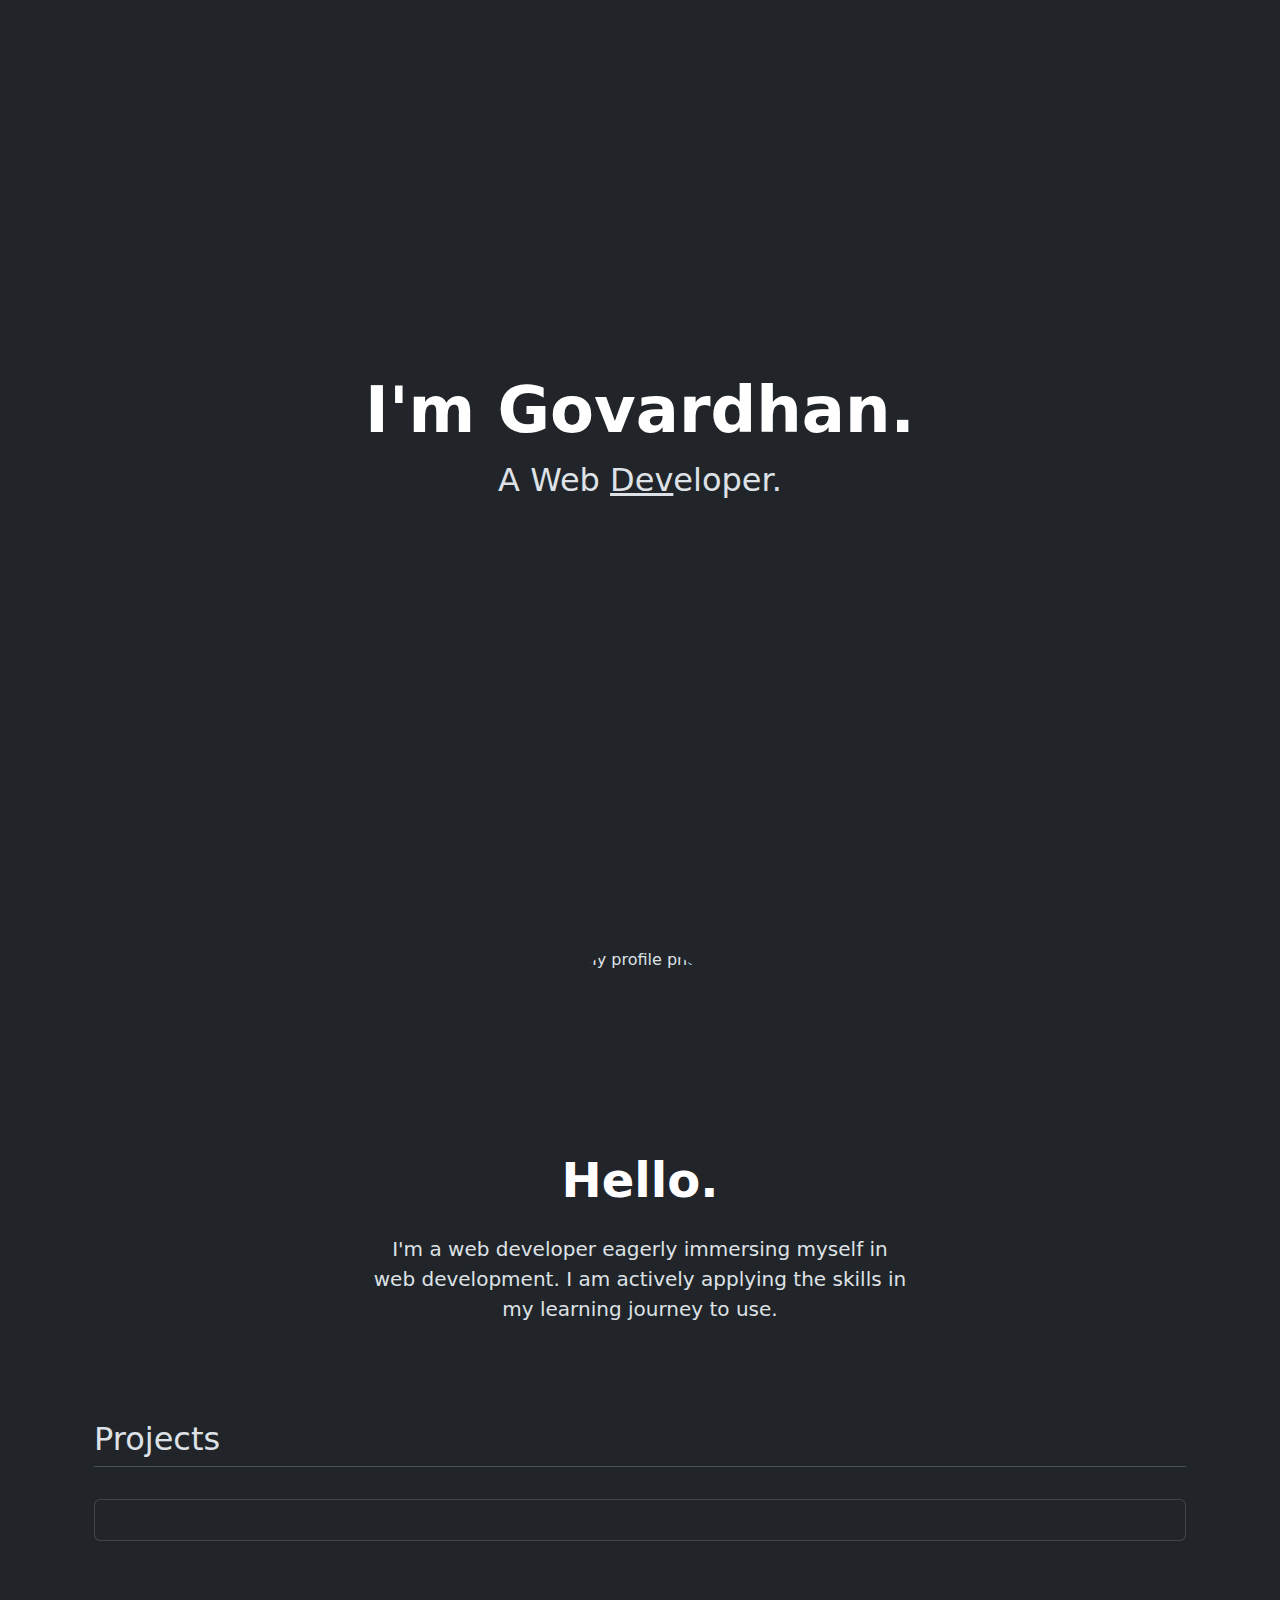
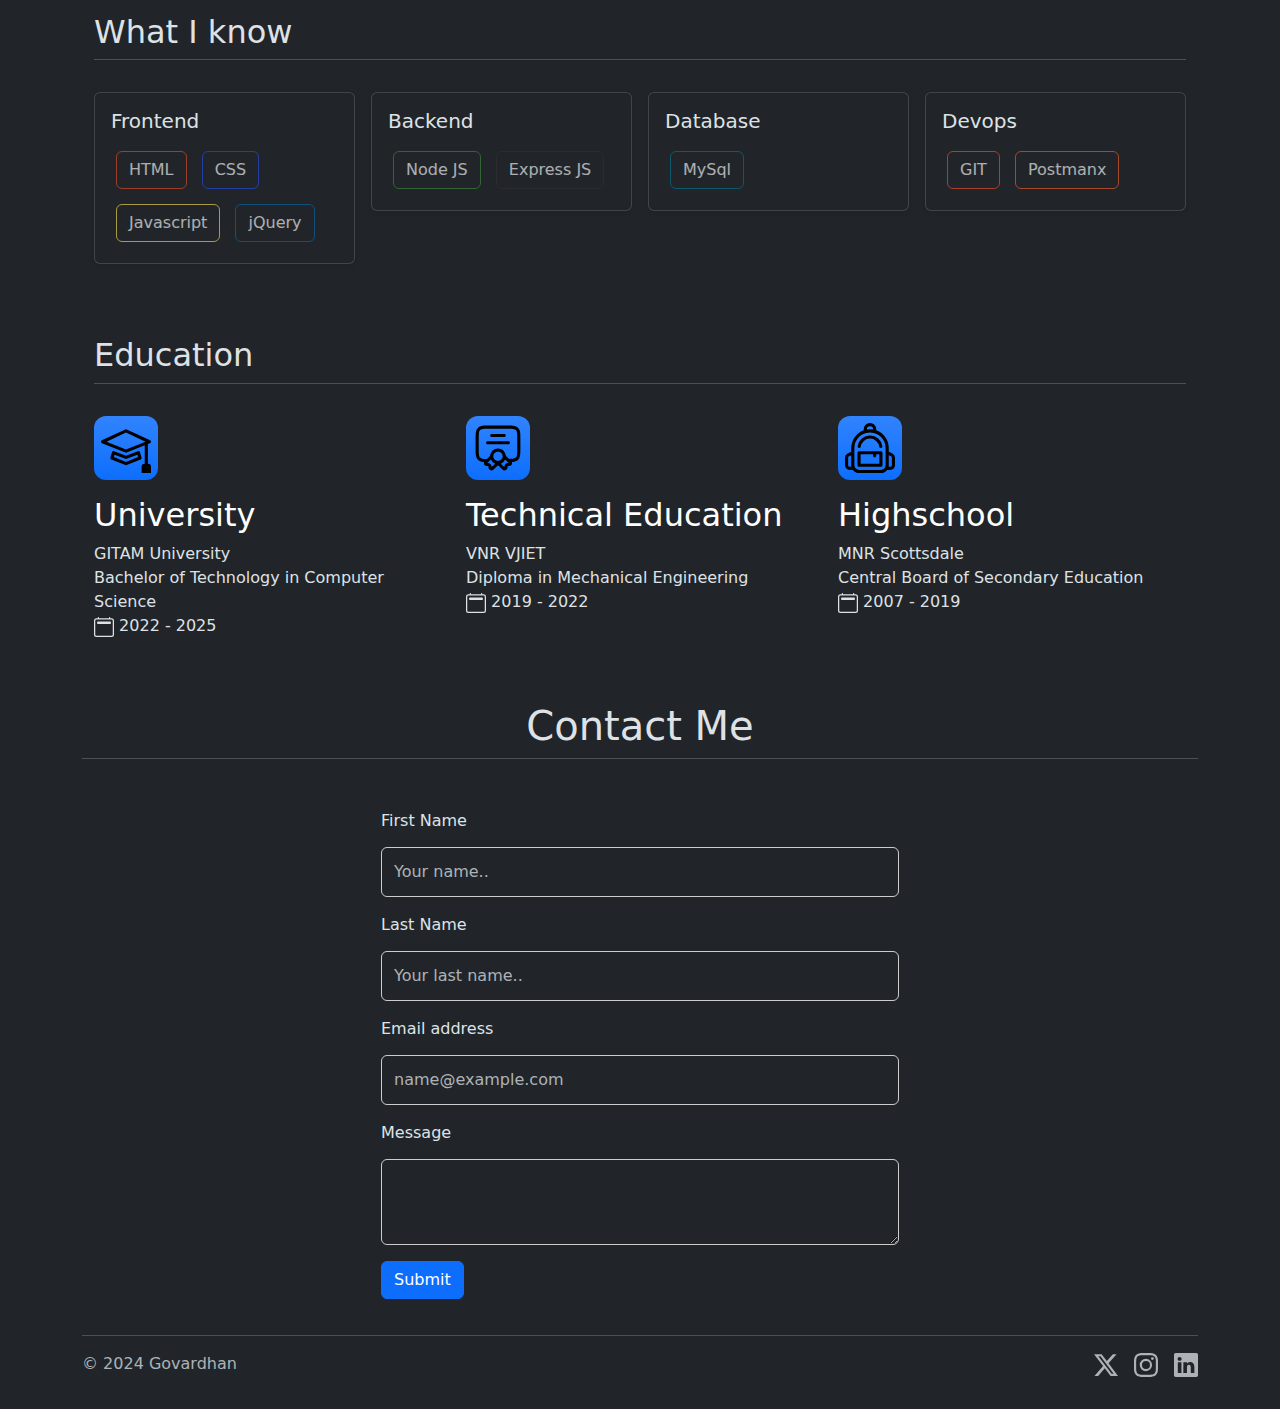
==== commit ba58349a: "minor chnages" ====
--- a/index.html
+++ b/index.html
@@ -154,7 +154,7 @@
               <div class="card-body">
                 <h5 class="card-title">Backend</h5>
                 <button type="button" class="btn btn-secondary btn-outline-light" disabled data-bs-toggle="button" style="border-color: #3c873a; margin: 10px 5px 5px 5px;">Node JS</button>
-                <!-- <button type="button" class="btn btn-secondary btn-outline-light" disabled data-bs-toggle="button" style="border-color: #303030; margin: 10px 5px 5px 5px;">Express JS</button> enable after completion of udemy course -->
+                <button type="button" class="btn btn-secondary btn-outline-light" disabled data-bs-toggle="button" style="border-color: #303030; margin: 10px 5px 5px 5px;">Express JS</button>
               </div>
             </div>
           </div>
@@ -173,7 +173,8 @@
             <div class="card shadow-sm">
               <div class="card-body">
                 <h5 class="card-title">Devops</h5>
-                <button type="button" class="btn btn-secondary btn-outline-light" disabled data-bs-toggle="button" style="border-color: #f34f29; margin: 10px 5px 5px 5px;">GIT</button> enable after completion of udemy course
+                <button type="button" class="btn btn-secondary btn-outline-light" disabled data-bs-toggle="button" style="border-color: #f34f29; margin: 10px 5px 5px 5px;">GIT</button>
+                <button type="button" class="btn btn-secondary btn-outline-light" disabled data-bs-toggle="button" style="border-color: #EF5B25; margin: 10px 5px 5px 5px;">Postmanx</button>
               </div>
             </div>
           </div>
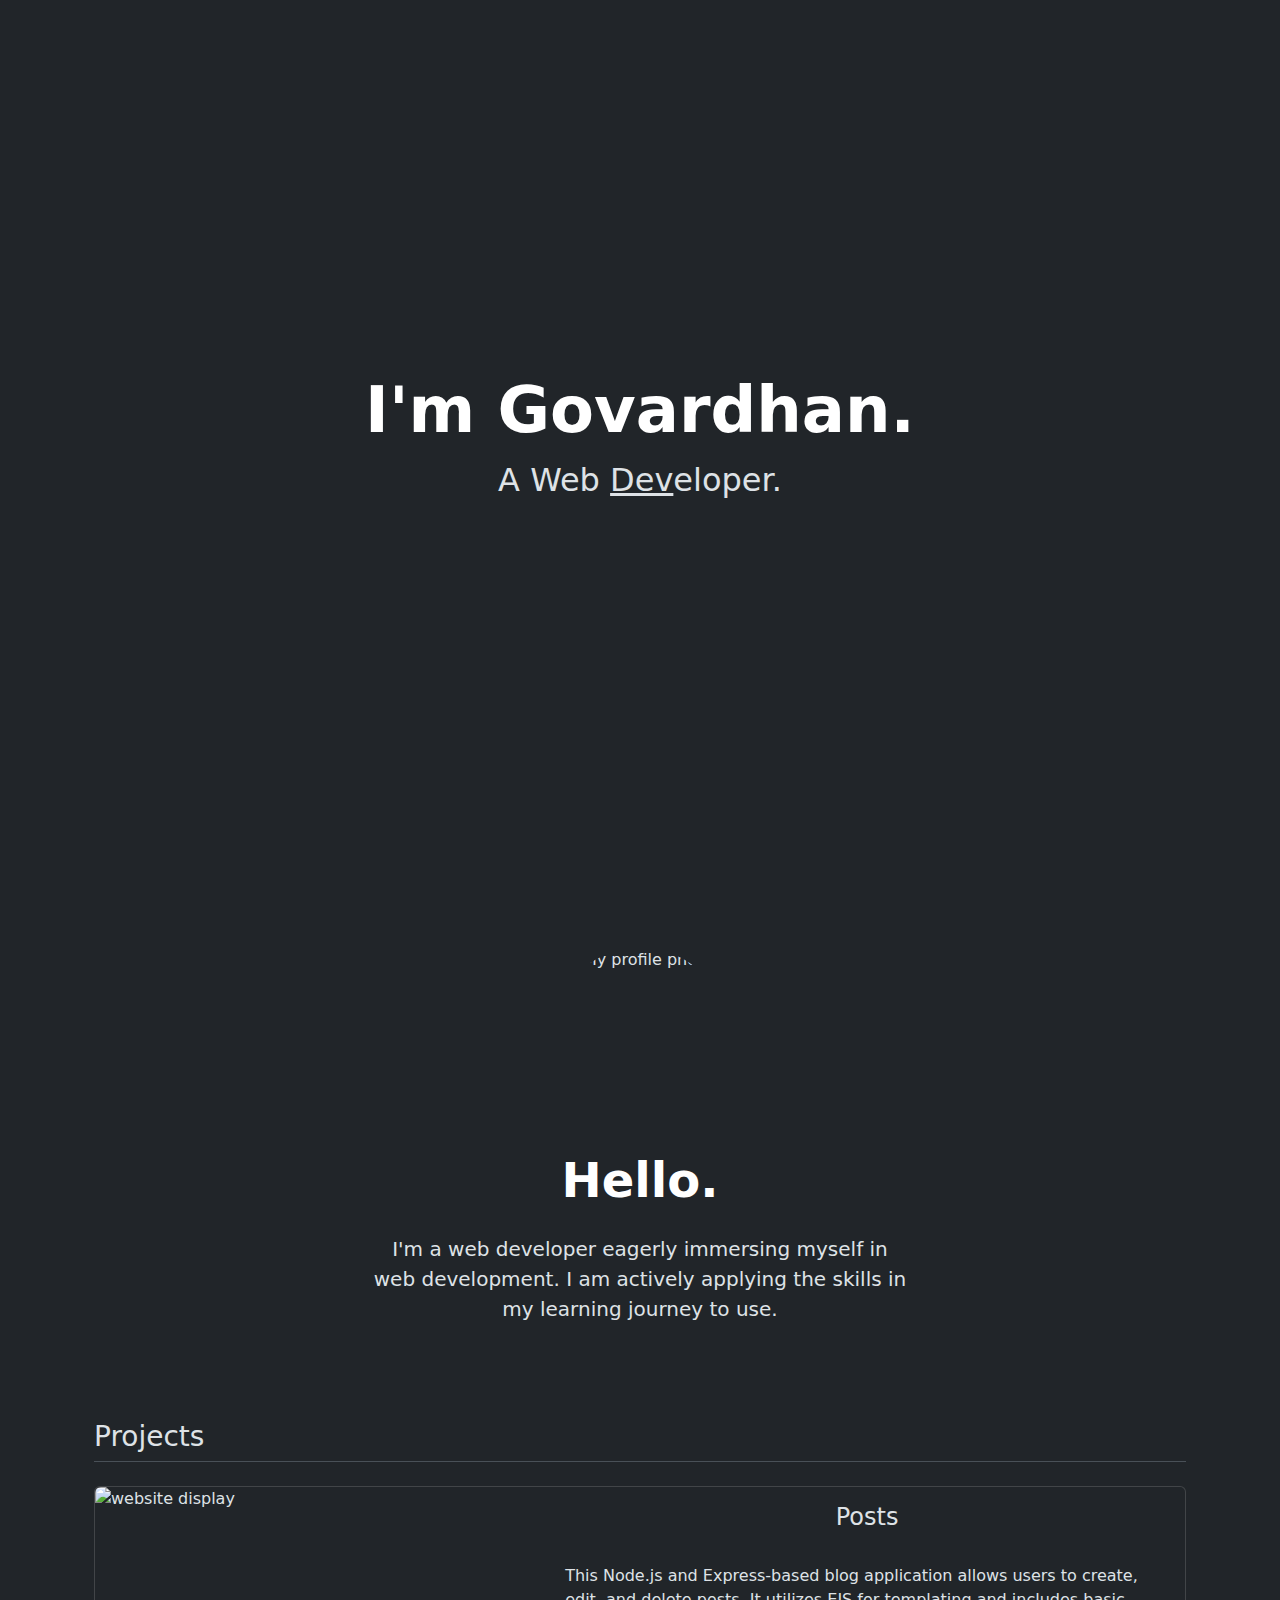
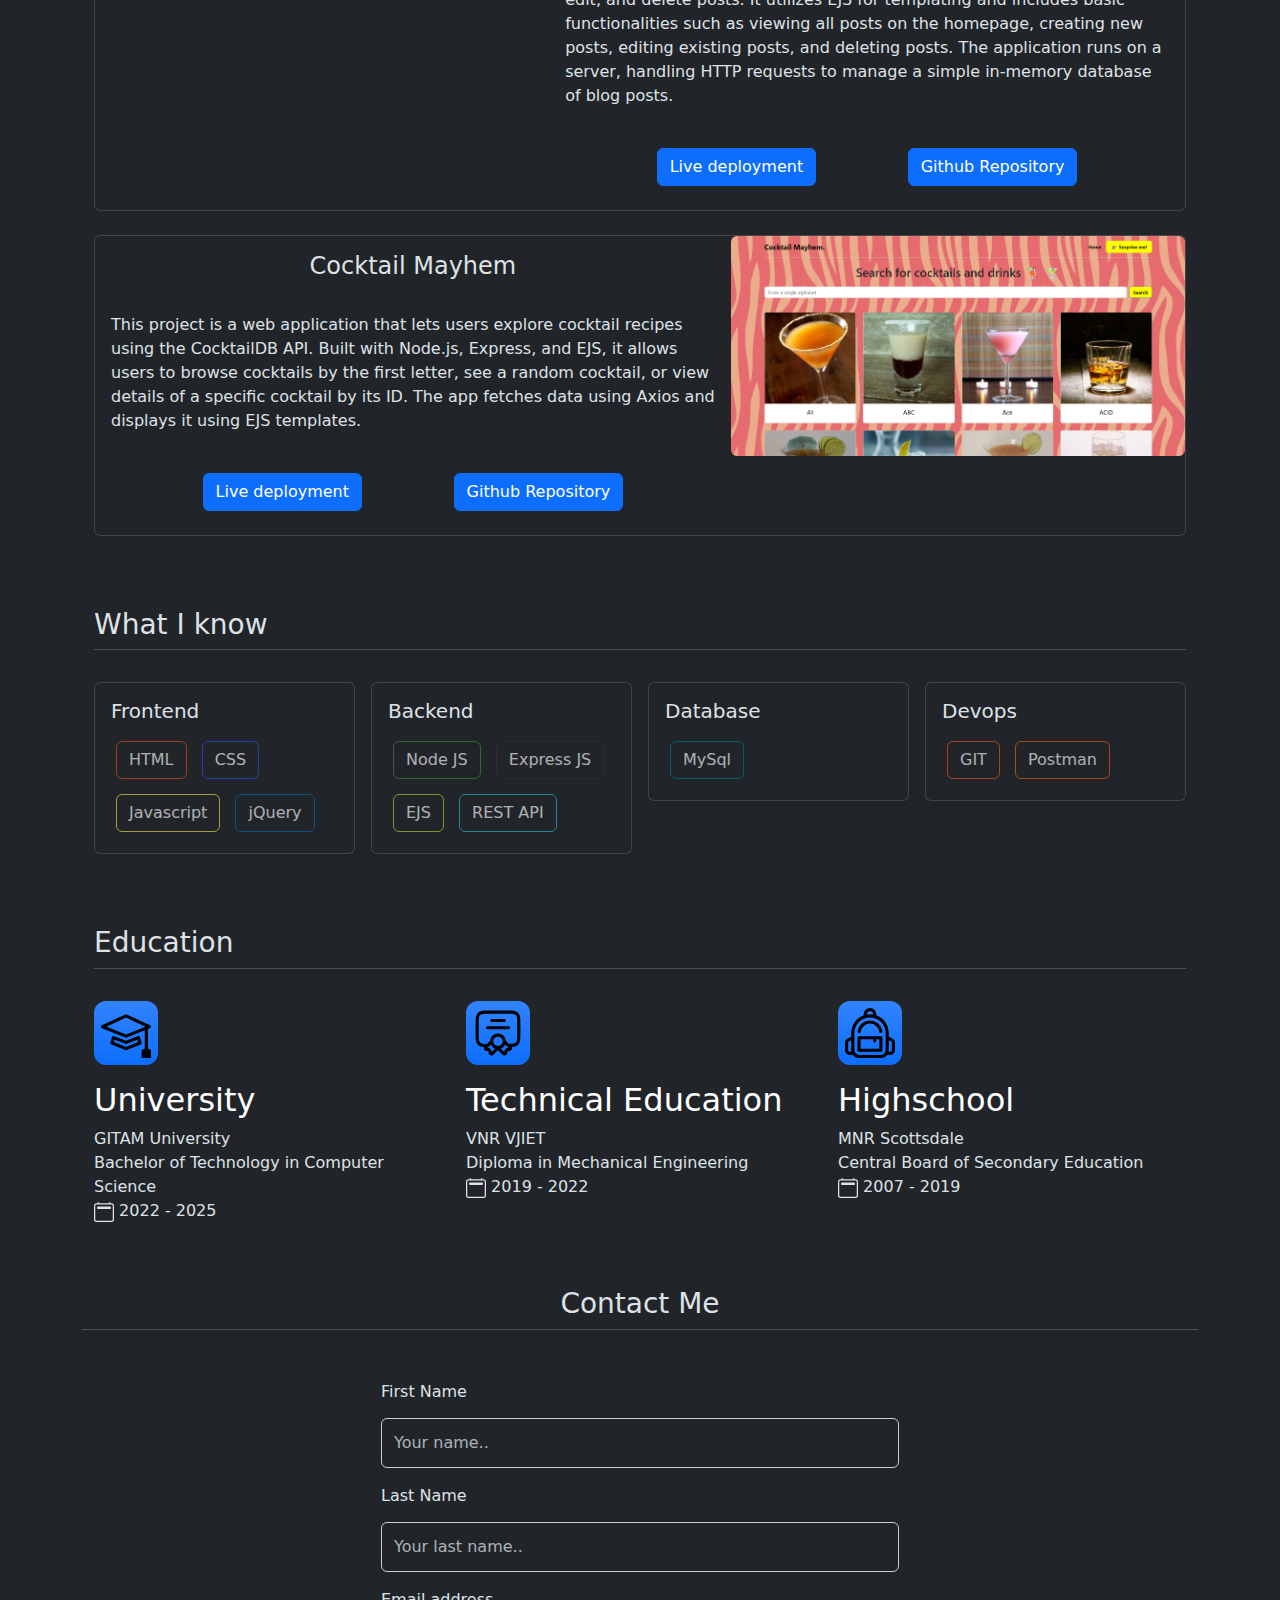
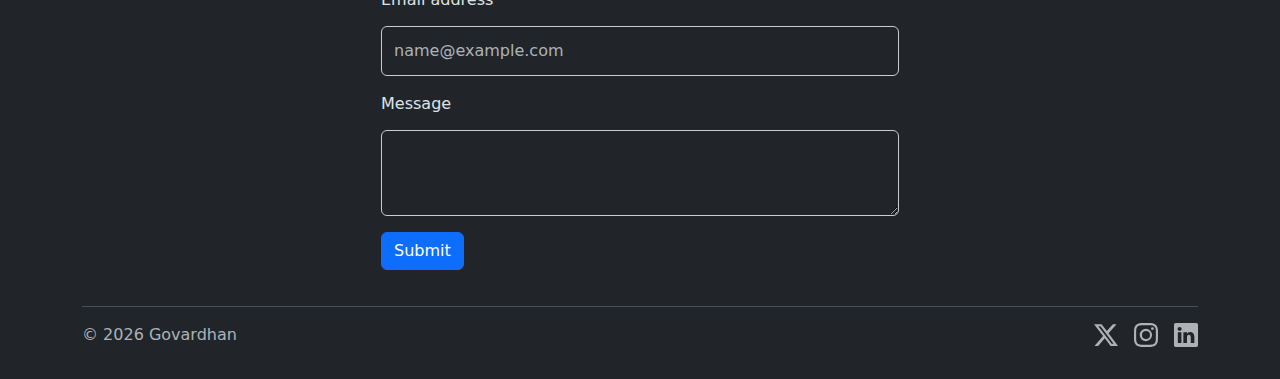
==== commit 56d1b6ed: "add project 2" ====
--- a/index.html
+++ b/index.html
@@ -66,6 +66,7 @@
         margin-top: 6px;
         padding: 20px;
       }
+      
 
       @media (max-width : 600px) {
 
@@ -106,7 +107,7 @@
       <div class="container">
         <div class="px-4 py-5 my-0 text-center">
           <img class="d-block mx-auto mb-4" src="./Assets/images/my-photo.jpg" alt="My profile photo" width="180" height="180" style="border-radius: 50%;">
-          <h1 class="display-5 fw-bold text-body-emphasis mb-4">Hello.</h1>
+          <h2 class="display-5 fw-bold text-body-emphasis mb-4">Hello.</h2>
           <div class="col-lg-6 mx-auto">
             <p class="lead mb-4">
               I'm a web developer eagerly immersing myself in web development. I am actively applying the skills in my learning journey to use.
@@ -117,23 +118,63 @@
     </section>
     
     <section>
+      <div class="container px-4 py-4">
+        <h3 class="pb-2 border-bottom">Projects</h3>
+        
+        <div class="card my-4">
+          <div class="row g-0">
+            <div class="col-md-5 d-flex">
+              <img src="./Assets/images/My-blog.png" class="img-fluid rounded" alt="website display" style="max-height: max-content;">
+            </div>
+            <div class="col-md-7">
+              <div class="card-body">
+                <h4 class="card-title text-center">Posts</h4>
+                <br>
+                <p class="card-text">
+                  This Node.js and Express-based blog application allows users to create, edit, and delete posts. It utilizes EJS for
+                  templating and includes basic functionalities such as viewing all posts on the homepage, creating new posts, editing
+                  existing posts, and deleting posts. The application runs on a server, handling HTTP requests to manage a simple
+                  in-memory database of blog posts.
+                </p>
+                <br>
+                <div class="d-flex justify-content-evenly pb-2">
+                  <a href="https://blog-application-dwou.onrender.com/" class="btn btn-primary" target="_blank">Live deployment</a>
+                  <a href="https://github.com/gomuningen2004/Blog-application" class="btn btn-primary" target="_blank">Github Repository</a>
+                </div>
+              </div>
+            </div>
+          </div>
+        </div>
+
+        <div class="card my-4">
+          <div class="row g-0">
+            <div class="col-md-7">
+              <div class="card-body">
+                <h4 class="card-title text-center">Cocktail Mayhem</h4>
+                <br>
+                <p class="card-text">
+                  This project is a web application that lets users explore cocktail recipes using the CocktailDB API. Built with Node.js,
+                  Express, and EJS, it allows users to browse cocktails by the first letter, see a random cocktail, or view details of a
+                  specific cocktail by its ID. The app fetches data using Axios and displays it using EJS templates.
+                </p>
+                <br>
+                <div class="d-flex justify-content-evenly pb-2">
+                  <a href="https://cocktail-mayhem.onrender.com/" class="btn btn-primary" target="_blank">Live deployment</a>
+                  <a href="https://github.com/gomuningen2004/Cocktail-Mayhem" class="btn btn-primary" target="_blank">Github Repository</a>
+                </div>
+              </div>
+            </div>
+            <div class="col-md-5 d-flex">
+              <img src="./Assets/images/Cocktail-Mayhem.png" class="img-fluid rounded" alt="website display" style="max-height: max-content;">
+            </div>
+          </div>
+        </div>
+      </div>
+    </section>
+
+    <section>
       <div class="container px-4 py-4" id="featured-3">
-        <h2 class="pb-2 border-bottom">Projects</h2>
-        <div class="row row-cols-1 row-cols-sm-1 row-cols-md-1 g-3 py-4"> <!-- change the numbers as per the below one -->
-          <div class="col">
-            <div class="card shadow-sm">
-              <div class="card-body">
-                <h5 class="card-title"></h5>
-              </div>
-            </div>
-          </div>
-        </div>
-      </div>
-    </section>
-
-    <section>
-      <div class="container px-4 py-4" id="featured-3">
-        <h2 class="pb-2 border-bottom">What I know</h2>
+        <h3 class="pb-2 border-bottom">What I know</h3>
         <div class="row row-cols-1 row-cols-sm-2 row-cols-md-4 g-3 py-4">
           <div class="col">
             <div class="card shadow-sm">
@@ -155,6 +196,8 @@
                 <h5 class="card-title">Backend</h5>
                 <button type="button" class="btn btn-secondary btn-outline-light" disabled data-bs-toggle="button" style="border-color: #3c873a; margin: 10px 5px 5px 5px;">Node JS</button>
                 <button type="button" class="btn btn-secondary btn-outline-light" disabled data-bs-toggle="button" style="border-color: #303030; margin: 10px 5px 5px 5px;">Express JS</button>
+                <button type="button" class="btn btn-secondary btn-outline-light" disabled data-bs-toggle="button" style="border-color: #C0CA33; margin: 10px 5px 5px 5px;">EJS</button>
+                <button type="button" class="btn btn-secondary btn-outline-light" disabled data-bs-toggle="button" style="border-color: #26b7d0; margin: 10px 5px 5px 5px;">REST API</button>
               </div>
             </div>
           </div>
@@ -174,7 +217,7 @@
               <div class="card-body">
                 <h5 class="card-title">Devops</h5>
                 <button type="button" class="btn btn-secondary btn-outline-light" disabled data-bs-toggle="button" style="border-color: #f34f29; margin: 10px 5px 5px 5px;">GIT</button>
-                <button type="button" class="btn btn-secondary btn-outline-light" disabled data-bs-toggle="button" style="border-color: #EF5B25; margin: 10px 5px 5px 5px;">Postmanx</button>
+                <button type="button" class="btn btn-secondary btn-outline-light" disabled data-bs-toggle="button" style="border-color: #EF5B25; margin: 10px 5px 5px 5px;">Postman</button>
               </div>
             </div>
           </div>
@@ -185,13 +228,13 @@
 
     <section>
       <div class="container px-4 py-4" id="featured-3">
-        <h2 class="pb-2 border-bottom">Education</h2>
+        <h3 class="pb-2 border-bottom">Education</h3>
         <div class="row g-4 py-4 row-cols-1 row-cols-lg-3">
           <div class="feature col">
             <div class="feature-icon d-inline-flex align-items-center justify-content-center text-bg-primary bg-gradient fs-2 mb-3">
               <img src="./Assets/images/university-cap.svg" alt="graduation cap image" height="50">
             </div>
-            <h3 class="fs-2 text-body-emphasis">University</h3>
+            <h4 class="fs-2 text-body-emphasis">University</h4>
             <p>GITAM University<br>Bachelor of Technology in Computer Science<br>
               <svg xmlns="http://www.w3.org/2000/svg" width="20" height="20" fill="currentColor" class="bi bi-calendar2" viewBox="0 0 16 16">
                 <path d="M3.5 0a.5.5 0 0 1 .5.5V1h8V.5a.5.5 0 0 1 1 0V1h1a2 2 0 0 1 2 2v11a2 2 0 0 1-2 2H2a2 2 0 0 1-2-2V3a2 2 0 0 1 2-2h1V.5a.5.5 0 0 1 .5-.5M2 2a1 1 0 0 0-1 1v11a1 1 0 0 0 1 1h12a1 1 0 0 0 1-1V3a1 1 0 0 0-1-1z"/>
@@ -203,7 +246,7 @@
             <div class="feature-icon d-inline-flex align-items-center justify-content-center text-bg-primary bg-gradient fs-2 mb-3">
               <img src="./Assets/images/diploma-svgrepo-com.svg" alt="diploma image" height="50">
             </div>
-            <h3 class="fs-2 text-body-emphasis">Technical Education</h3>
+            <h4 class="fs-2 text-body-emphasis">Technical Education</h4>
             <p>VNR VJIET<br>Diploma in Mechanical Engineering<br>
               <svg xmlns="http://www.w3.org/2000/svg" width="20" height="20" fill="currentColor" class="bi bi-calendar2" viewBox="0 0 16 16">
                 <path d="M3.5 0a.5.5 0 0 1 .5.5V1h8V.5a.5.5 0 0 1 1 0V1h1a2 2 0 0 1 2 2v11a2 2 0 0 1-2 2H2a2 2 0 0 1-2-2V3a2 2 0 0 1 2-2h1V.5a.5.5 0 0 1 .5-.5M2 2a1 1 0 0 0-1 1v11a1 1 0 0 0 1 1h12a1 1 0 0 0 1-1V3a1 1 0 0 0-1-1z"/>
@@ -215,7 +258,7 @@
             <div class="feature-icon d-inline-flex align-items-center justify-content-center text-bg-primary bg-gradient fs-2 mb-3">
               <img src="./Assets/images/backpack2.svg" alt="backpack image" height="50">
             </div>
-            <h3 class="fs-2 text-body-emphasis">Highschool</h3>
+            <h4 class="fs-2 text-body-emphasis">Highschool</h4>
             <p>MNR Scottsdale<br>Central Board of Secondary Education<br>
               <svg xmlns="http://www.w3.org/2000/svg" width="20" height="20" fill="currentColor" class="bi bi-calendar2" viewBox="0 0 16 16">
                 <path d="M3.5 0a.5.5 0 0 1 .5.5V1h8V.5a.5.5 0 0 1 1 0V1h1a2 2 0 0 1 2 2v11a2 2 0 0 1-2 2H2a2 2 0 0 1-2-2V3a2 2 0 0 1 2-2h1V.5a.5.5 0 0 1 .5-.5M2 2a1 1 0 0 0-1 1v11a1 1 0 0 0 1 1h12a1 1 0 0 0 1-1V3a1 1 0 0 0-1-1z"/>
@@ -230,7 +273,7 @@
     <section>
       <div class="container">
         <div style="text-align:center">
-          <h1 class="pb-2 border-bottom">Contact Me</h1>
+          <h3 class="pb-2 border-bottom">Contact Me</h3>
         </div>
         <div class="d-flex justify-content-center py-3">
           <div class="column">
@@ -262,7 +305,7 @@
       <div class="container">
         <footer class="d-flex flex-wrap justify-content-between align-items-center py-3 mb-3 border-top">
           <div class="col-md-4 d-flex align-items-center">
-            <span class="mb-3 mb-md-0 text-body-secondary">© 2024 Govardhan</span>
+            <span class="mb-3 mb-md-0 text-body-secondary">&copy; <script type="text/javascript">document.write( new Date().getFullYear() );</script> Govardhan</span>
           </div>
       
           <ul class="nav col-md-4 justify-content-end list-unstyled d-flex">
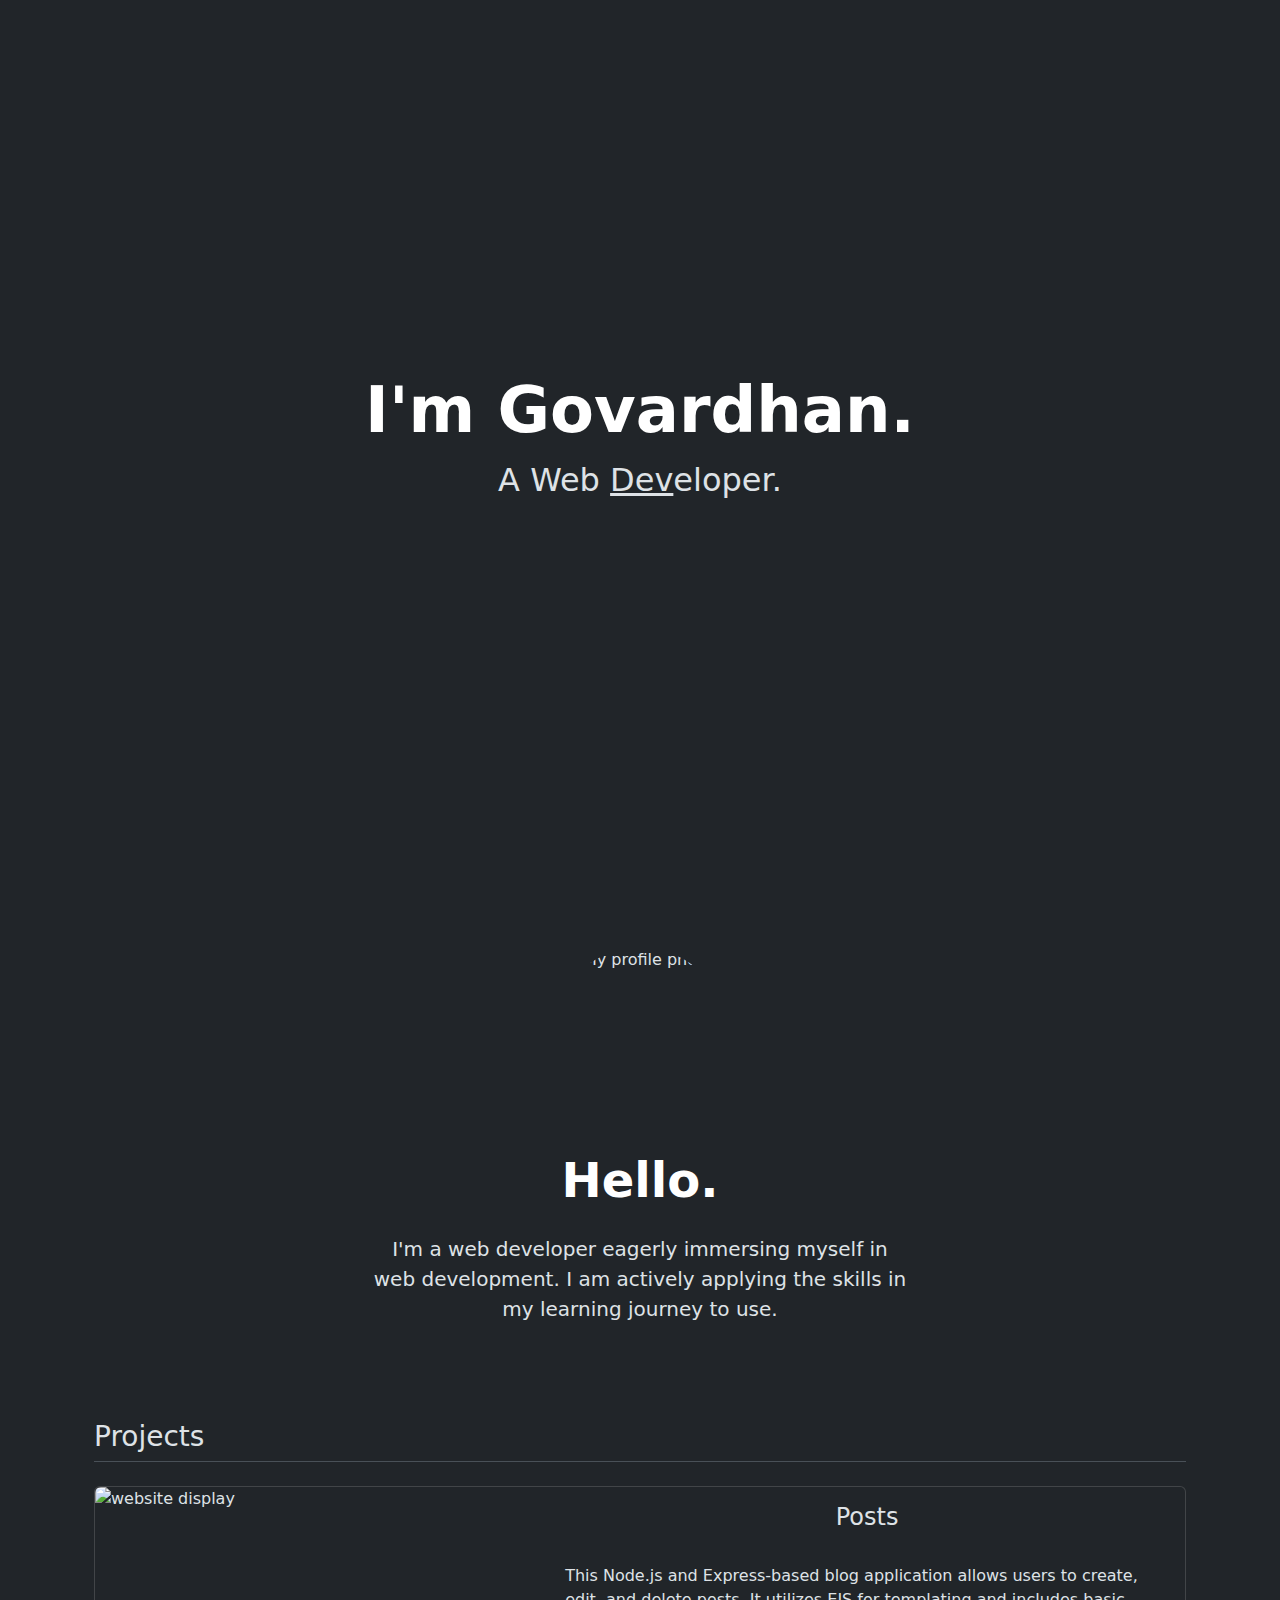
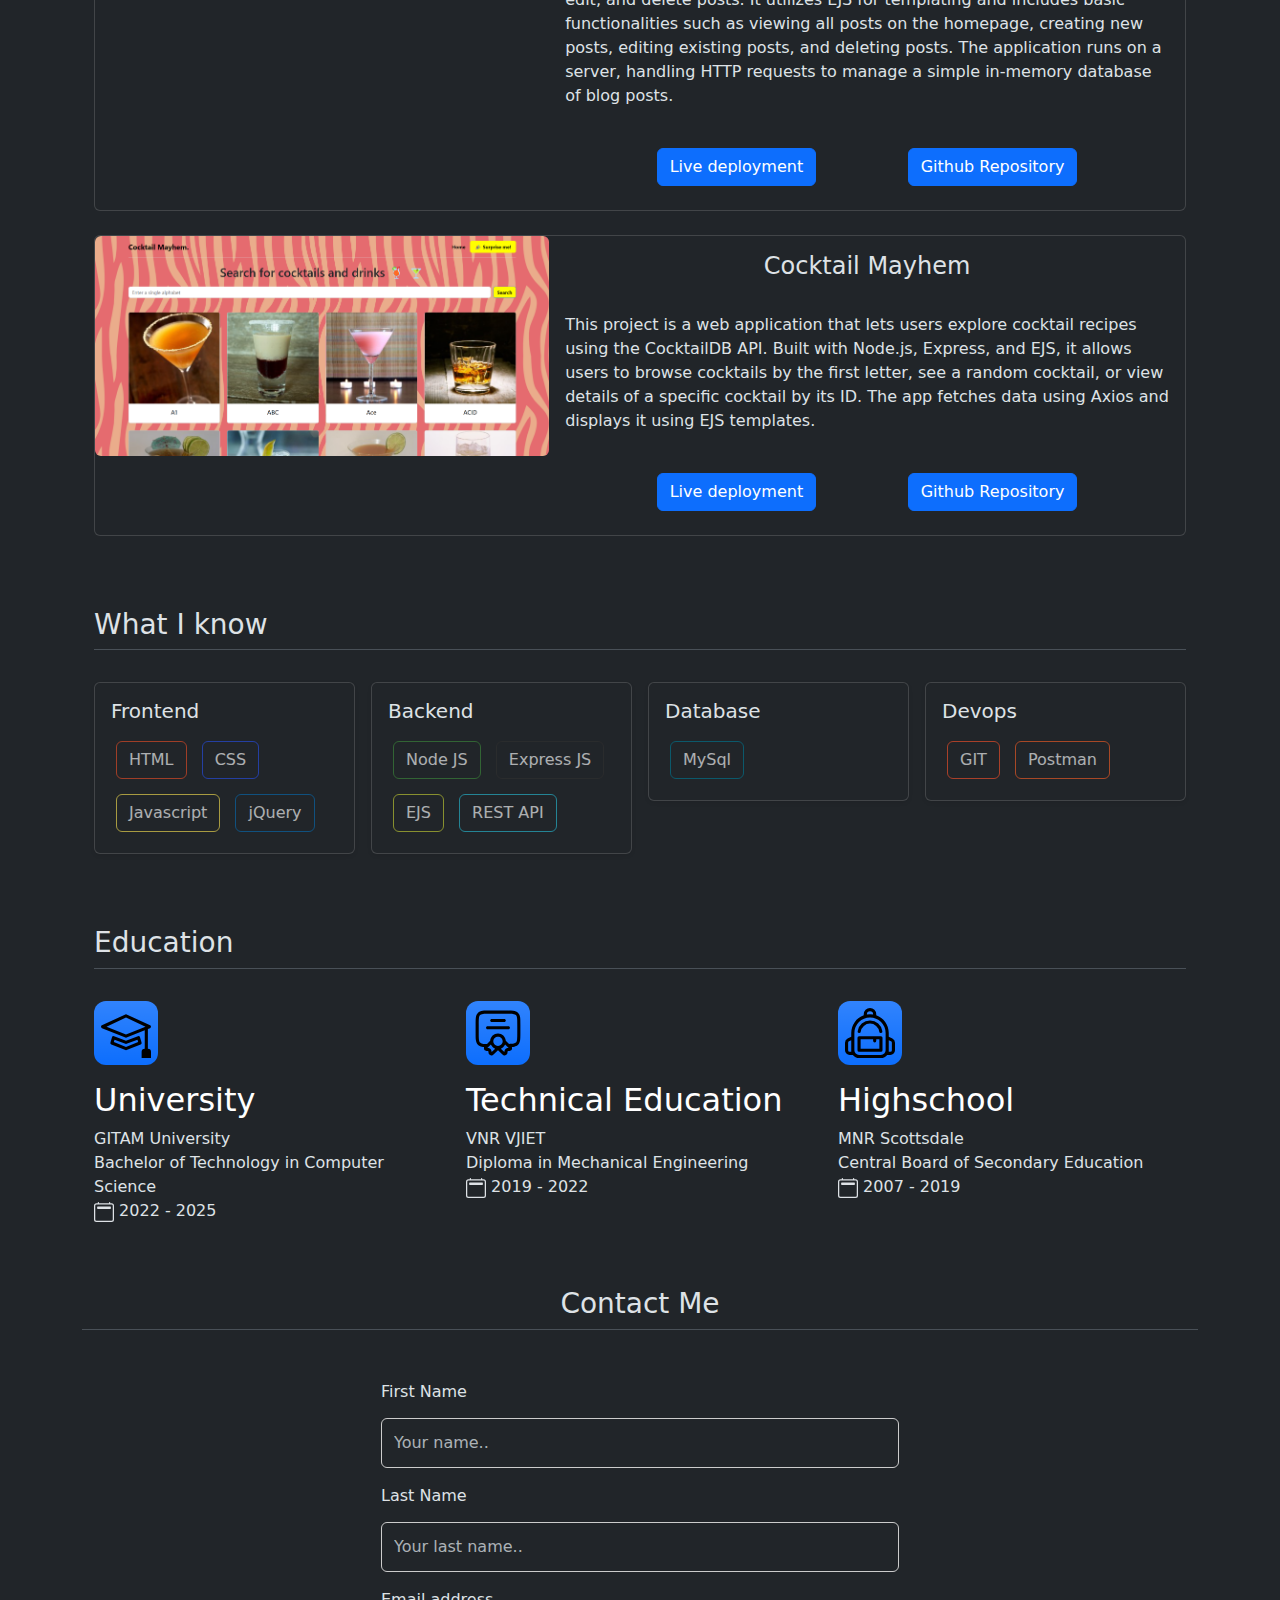
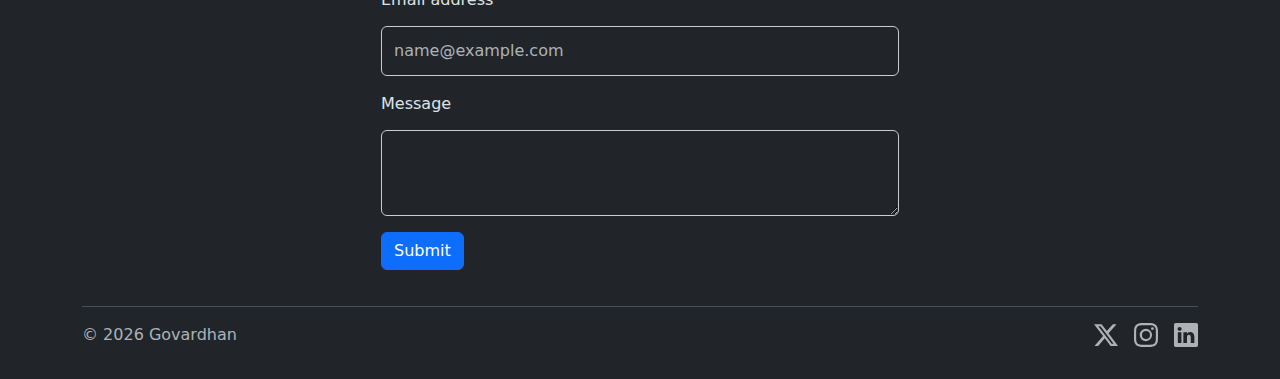
==== commit 7d48ecc6: "change in projects layout" ====
--- a/index.html
+++ b/index.html
@@ -148,6 +148,9 @@
 
         <div class="card my-4">
           <div class="row g-0">
+            <div class="col-md-5 d-flex">
+              <img src="./Assets/images/Cocktail-Mayhem.png" class="img-fluid rounded" alt="website display" style="max-height: max-content;">
+            </div>
             <div class="col-md-7">
               <div class="card-body">
                 <h4 class="card-title text-center">Cocktail Mayhem</h4>
@@ -164,9 +167,7 @@
                 </div>
               </div>
             </div>
-            <div class="col-md-5 d-flex">
-              <img src="./Assets/images/Cocktail-Mayhem.png" class="img-fluid rounded" alt="website display" style="max-height: max-content;">
-            </div>
+            
           </div>
         </div>
       </div>
